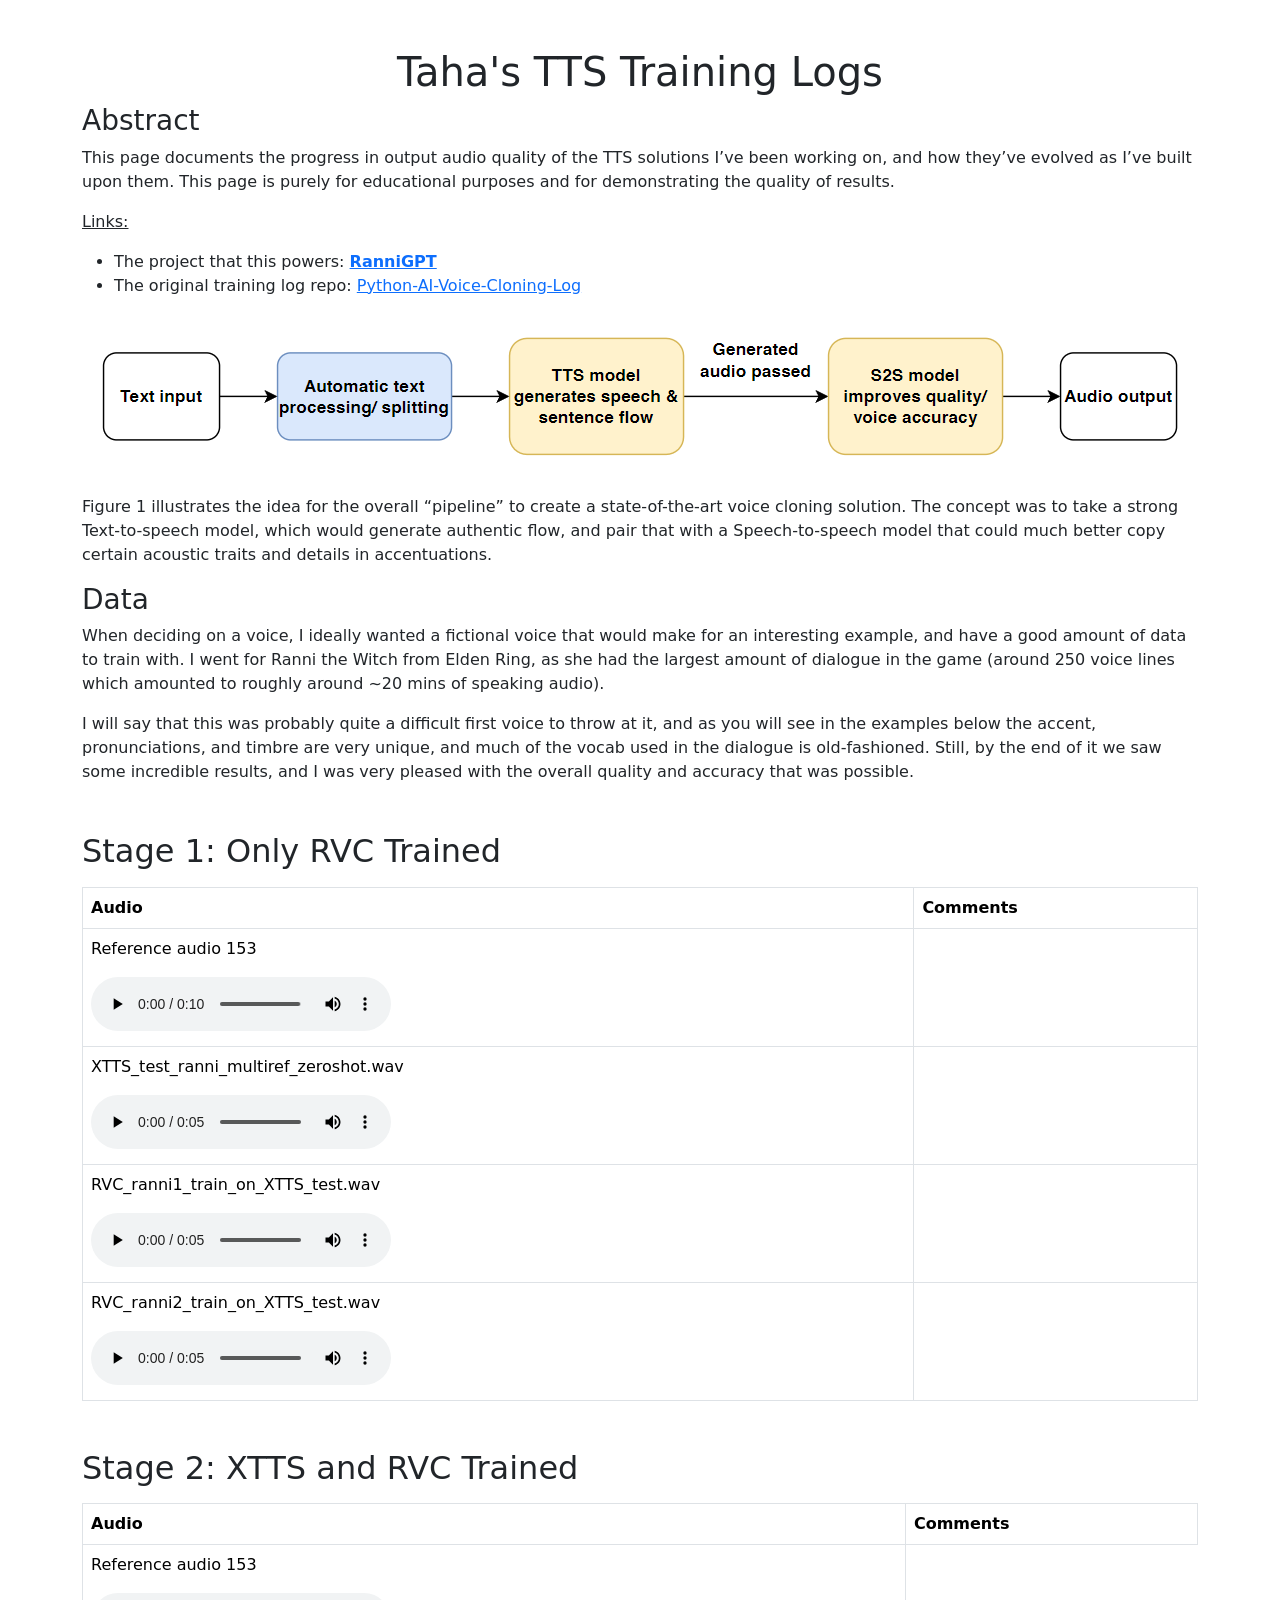
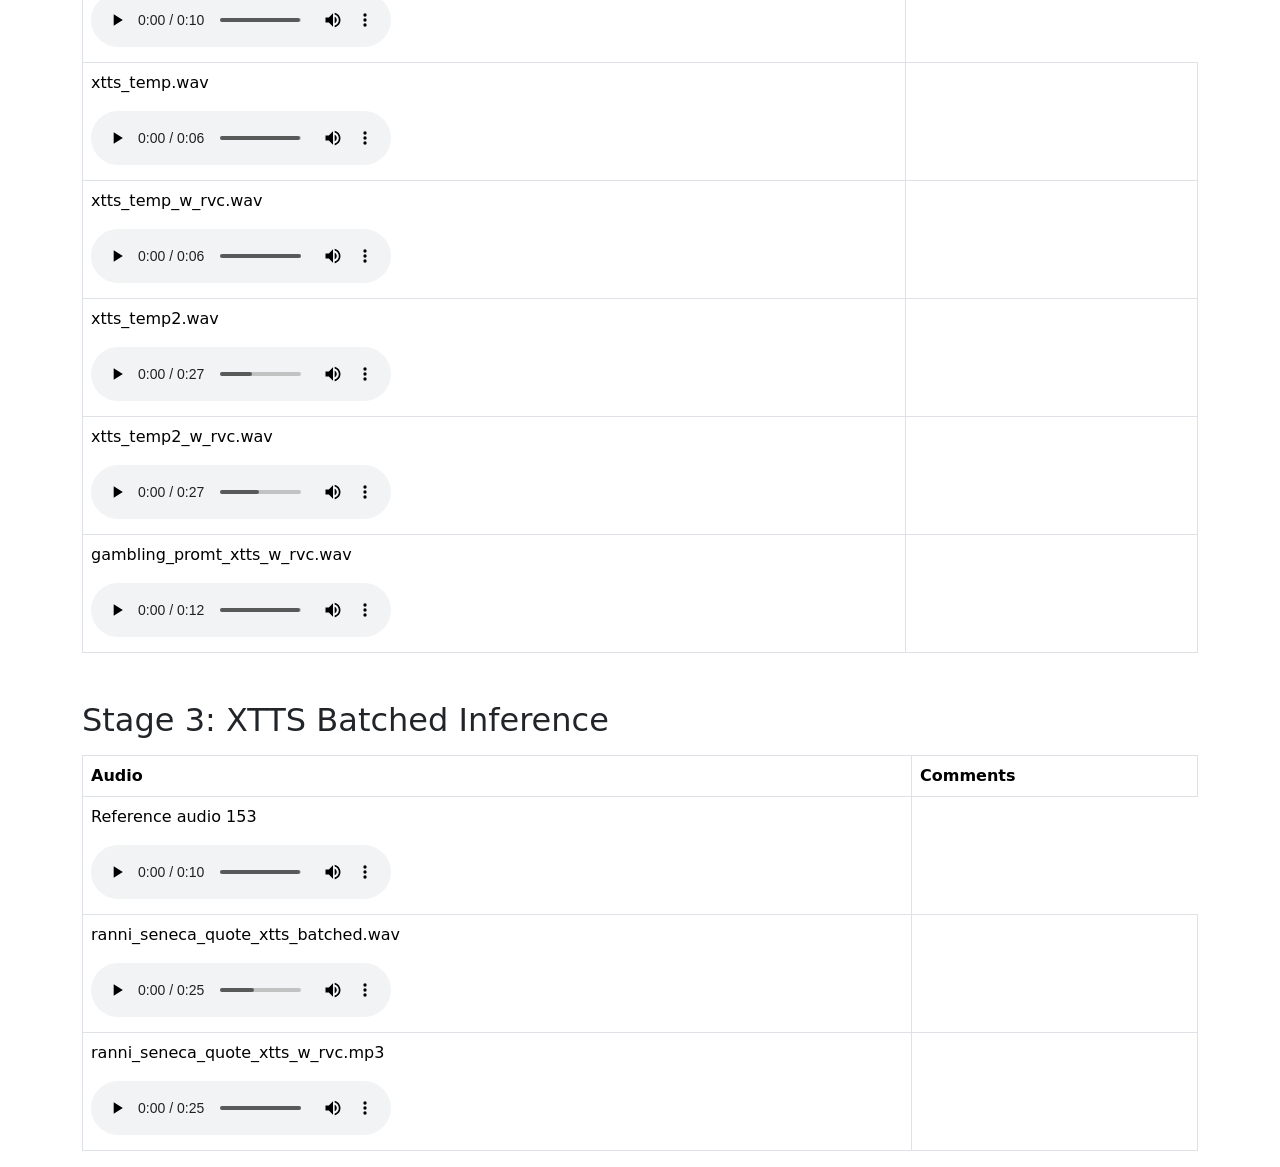
==== python-tts-logs/index.html @ 5c4bb262 "included gambling prompt audio in table" ====
<!DOCTYPE html>
<html lang = "en">

<head>
    <meta charset="UTF-8">
    <meta name="viewport" content="width=device-width, initial-scale=1.0">

    <title>TTS Training Logs</title>

    <link rel="stylesheet" href="css/bootstrap.min.css">
    <link rel="stylesheet" href="css/custom.css">

</head>


<body>
    <!-- Premade container from bootstrap for padding around edges -->
    <div class="container mt-5">

        <!-- Title Section -->
        <h1 class="text-center">Taha's TTS Training Logs</h1>
        <!-- Intro body -->
        <h3>Abstract</h3>
        <p>
            This page documents the progress in output audio quality of the TTS solutions I’ve been working on, 
            and how they’ve evolved as I’ve built upon them.
            This page is purely for educational purposes and for demonstrating the quality of results.
        </p>
        <p>
            <u>Links:</u>
            <ul>
                <li>The project that this powers: <b><a href="https://github.com/TahaDidIt/RanniGPT">RanniGPT</a></b></li>
                <li>The original training log repo: <a href="https://github.com/TahaDidIt/Python-AI-Voice-Cloning-Log">Python-AI-Voice-Cloning-Log</a></li>
            </ul>
        </p>
        <!-- Figure 1 -->
        <figure class="text-center">
            <img src="assets/RanniGPT_TTS_pipeline.png" alt="TTS pipeline flowchart" class="img-fluid">
        </figure>
        <p>
            Figure 1 illustrates the idea for the overall “pipeline” to create a state-of-the-art voice cloning solution.
            The concept was to take a strong Text-to-speech model, which would generate authentic flow, 
            and pair that with a Speech-to-speech model that could much better copy certain acoustic traits and details in accentuations.
        </p>
        <h3>Data</h3>
        <p>
            When deciding on a voice, I ideally wanted a fictional voice that would make for an interesting example, 
            and have a good amount of data to train with. I went for Ranni the Witch from Elden Ring, 
            as she had the largest amount of dialogue in the game (around 250 voice lines which amounted to roughly around ~20 mins of speaking audio).
        </p>
        <p>
            I will say that this was probably quite a difficult first voice to throw at it, and as you will see in the examples below the accent, pronunciations, and timbre are very unique, 
            and much of the vocab used in the dialogue is old-fashioned. Still, by the end of it we saw some incredible results, and I was very pleased with the overall quality and accuracy that was possible.
        </p>




        <!-- Section 1 -->
        <!-- the mt-5 class just adds some top spacing for a cleaner look-->
        <h2 class="mt-5">Stage 1: Only RVC Trained</h2>
        <p></p>

        <!-- Section 1 table -->
        <table class="table table-bordered">
            <thead class="thead-light">
                <tr>
                    <th>Audio</th>
                    <th>Comments</th>
                </tr>
            </thead>

            <tbody>
                <tr>
                    <td>
                        <p>Reference audio 153</p>
                        <audio controls>
                            <source src="audio/ref_audio_ranni_audio153.wav" type="audio/wav">
                            Your browser does not support the audio element.
                        </audio>
                    </td>
                    <td>

                    </td>
                </tr>

                <tr>
                    <td>
                        <p>XTTS_test_ranni_multiref_zeroshot.wav</p>
                        <audio controls>
                            <source src="audio/1-ranni_trained_RVC_with_bad_XTTS_output/XTTS_test_ranni_multiref_zeroshot.wav" type="audio/wav">
                            Your browser does not support the audio element.
                        </audio>
                    </td>
                    <td>

                    </td>
                </tr>

                <tr>
                    <td>
                        <p>RVC_ranni1_train_on_XTTS_test.wav</p>
                        <audio controls>
                            <source src="audio/1-ranni_trained_RVC_with_bad_XTTS_output/RVC_ranni1_train_on_XTTS_test.wav" type="audio/wav">
                            Your browser does not support the audio element.
                        </audio>
                    </td>
                    <td>

                    </td>
                </tr>

                <tr>
                    <td>
                        <p>RVC_ranni2_train_on_XTTS_test.wav</p>
                        <audio controls>
                            <source src="audio/1-ranni_trained_RVC_with_bad_XTTS_output/RVC_ranni2_train_on_XTTS_test.wav" type="audio/wav">
                            Your browser does not support the audio element.
                        </audio>
                    </td>
                    <td>

                    </td>
                </tr>
            </tbody>
        </table>

        <p></p>

        

        <!-- Section 2 -->
        <h2 class="mt-5">Stage 2: XTTS and RVC Trained</h2>
        <p></p>

        <!-- Section 2 table -->
        <table class="table table-bordered">
            <thead class="thead-light">
                <tr>
                    <th>Audio</th>
                    <th>Comments</th>
                </tr>
            </thead>

            <tbody>
                <tr>
                    <td>
                        <p>Reference audio 153</p>
                        <audio controls>
                            <source src="audio/ref_audio_ranni_audio153.wav" type="audio/wav">
                            Your browser does not support the audio element.
                        </audio>
                    </td>
                </tr>

                <tr>
                    <td>
                        <p>xtts_temp.wav</p>
                        <audio controls>
                            <source src="audio/2-first_attempt_ranni_trained_XTTS_w_RVC/xtts_temp.wav" type="audio/wav">
                            Your browser does not support the audio element.
                        </audio>
                    </td>
                    <td>

                    </td>
                </tr>

                <tr>
                    <td>
                        <p>xtts_temp_w_rvc.wav</p>
                        <audio controls>
                            <source src="audio/2-first_attempt_ranni_trained_XTTS_w_RVC/xtts_temp_w_rvc.wav" type="audio/wav">
                            Your browser does not support the audio element.
                        </audio>
                    </td>
                    <td>

                    </td>
                </tr>

                <tr>
                    <td>
                        <p>xtts_temp2.wav</p>
                        <audio controls>
                            <source src="audio/2-first_attempt_ranni_trained_XTTS_w_RVC/xtts_temp2.wav" type="audio/wav">
                            Your browser does not support the audio element.
                        </audio>
                    </td>
                    <td>

                    </td>
                </tr>

                <tr>
                    <td>
                        <p>xtts_temp2_w_rvc.wav</p>
                        <audio controls>
                            <source src="audio/2-first_attempt_ranni_trained_XTTS_w_RVC/xtts_temp2_w_rvc.wav" type="audio/wav">
                            Your browser does not support the audio element.
                        </audio>
                    </td>
                    <td>

                    </td>
                </tr>

                <tr>
                    <td>
                        <p>gambling_promt_xtts_w_rvc.wav</p>
                        <audio controls>
                            <source src="audio/2-first_attempt_ranni_trained_XTTS_w_RVC/gambling_promt_xtts_w_rvc.wav" type="audio/wav">
                            Your browser does not support the audio element.
                        </audio>
                    </td>
                    <td>

                    </td>
                </tr>
            </tbody>
        </table>

        <p></p>
        


        <!-- Section 3 -->
        <h2 class="mt-5">Stage 3: XTTS Batched Inference</h2>
        <p></p>

        <!-- Section 3 table -->
        <table class="table table-bordered">
            <thead class="thead-light">
                <tr>
                    <th>Audio</th>
                    <th>Comments</th>
                </tr>
            </thead>

            <tbody>
                <tr>
                    <td>
                        <p>Reference audio 153</p>
                        <audio controls>
                            <source src="audio/ref_audio_ranni_audio153.wav" type="audio/wav">
                            Your browser does not support the audio element.
                        </audio>
                    </td>
                </tr>

                <tr>
                    <td>
                        <p>ranni_seneca_quote_xtts_batched.wav</p>
                        <audio controls>
                            <source src="audio/3-batched_ranni_XTTS_w_RVC/ranni_seneca_quote_xtts_batched.wav" type="audio/wav">
                            Your browser does not support the audio element.
                        </audio>
                    </td>
                    <td>

                    </td>
                </tr>

                <tr>
                    <td>
                        <p>ranni_seneca_quote_xtts_w_rvc.mp3</p>
                        <audio controls>
                            <source src="audio/3-batched_ranni_XTTS_w_RVC/ranni_seneca_quote_xtts_w_rvc.mp3" type="audio/mpeg">
                            Your browser does not support the audio element.
                        </audio>
                    </td>
                    <td>

                    </td>
                </tr>
            </tbody>
        </table>

        <p></p>

    </div>
</body>


</html>
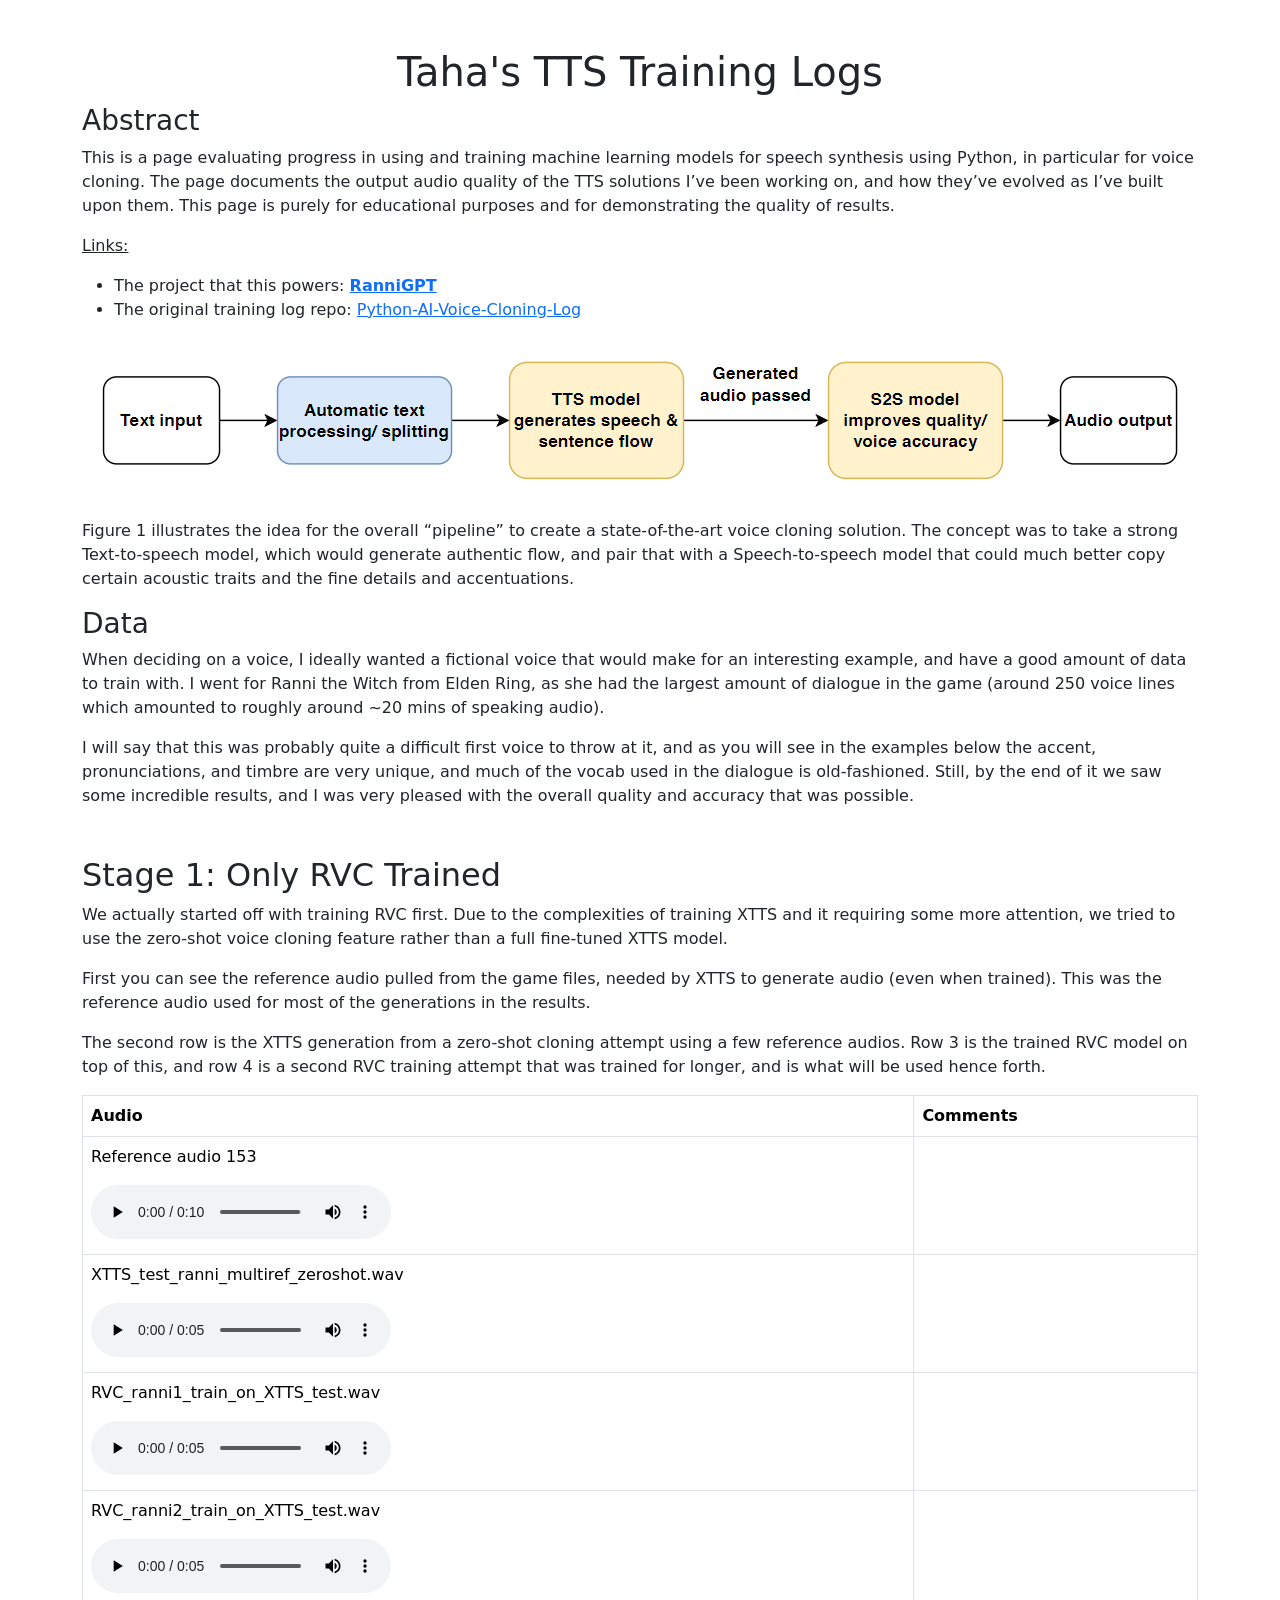
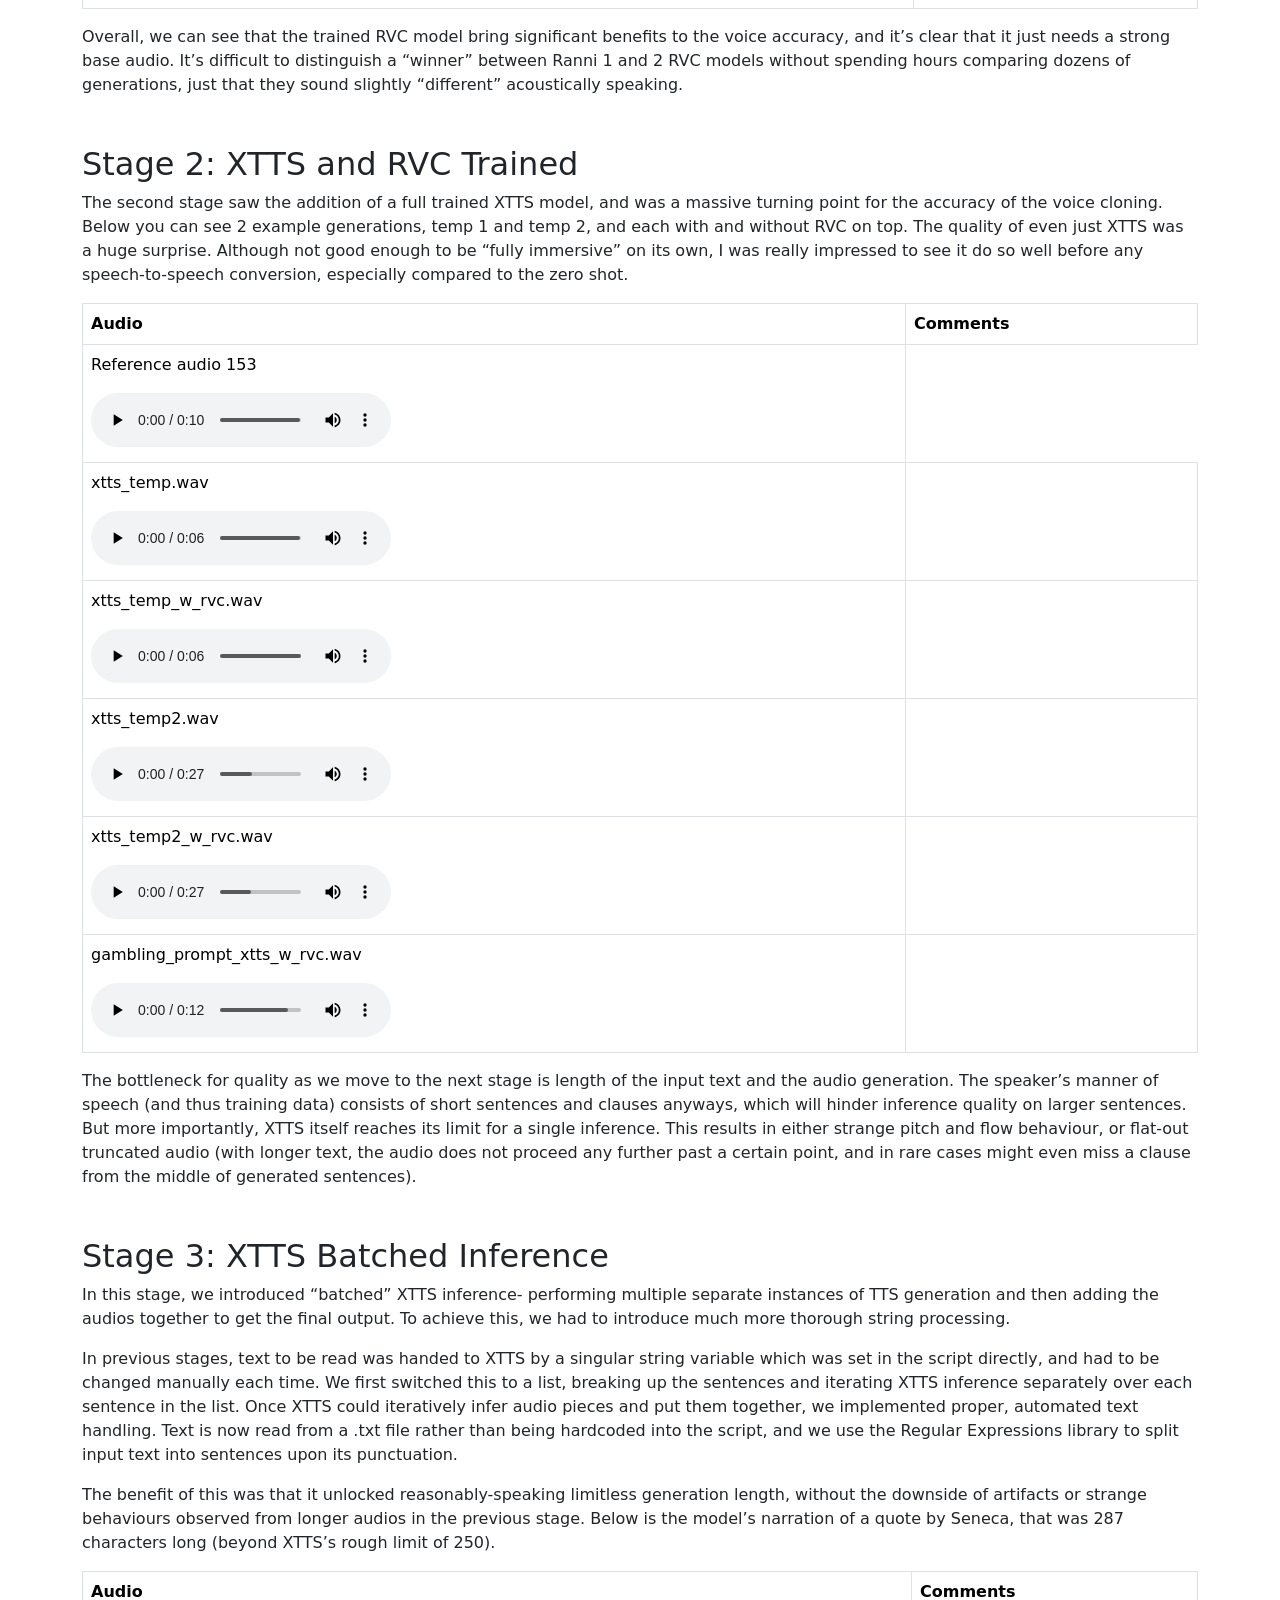
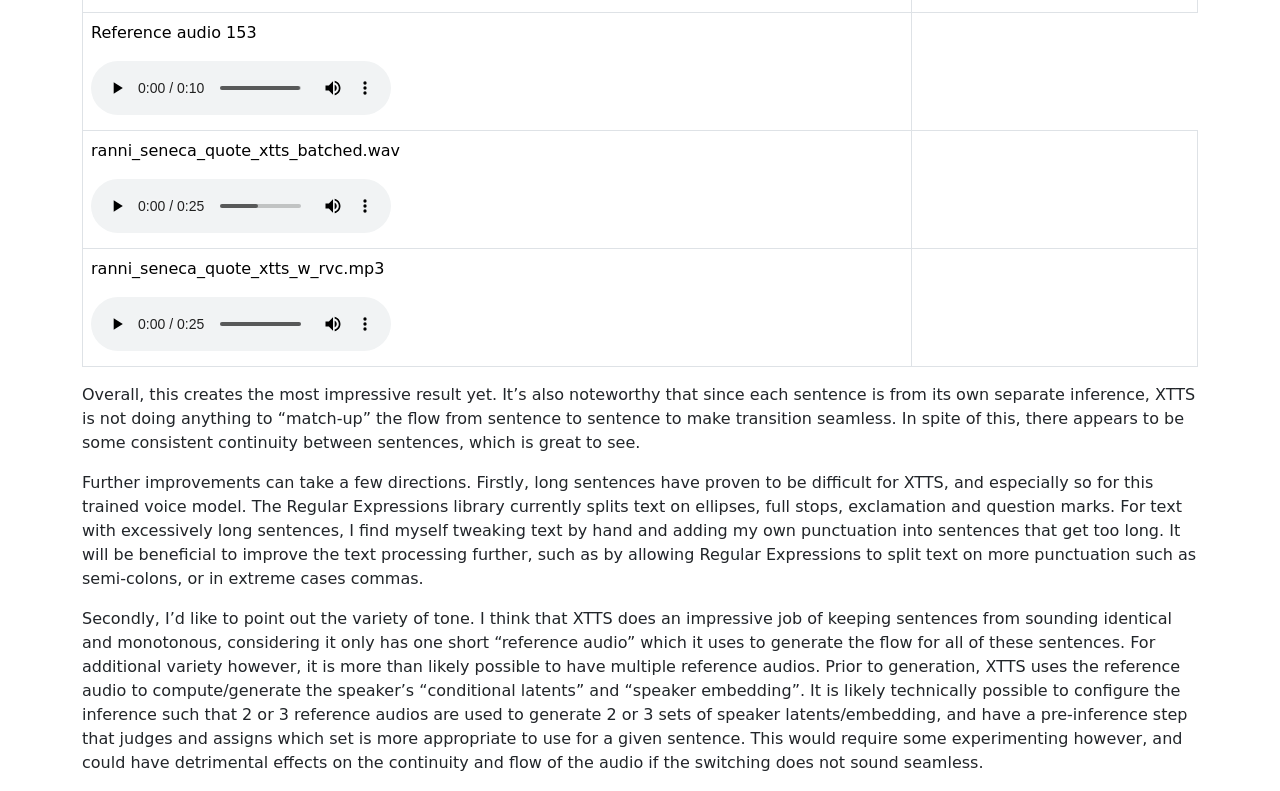
==== commit 9709da3f: "Stage 3 body text done" ====
--- a/python-tts-logs/index.html
+++ b/python-tts-logs/index.html
@@ -22,7 +22,8 @@
         <!-- Intro body -->
         <h3>Abstract</h3>
         <p>
-            This page documents the progress in output audio quality of the TTS solutions I’ve been working on, 
+            This is a page evaluating progress in using and training machine learning models for speech synthesis using Python, in particular for voice cloning.
+            The page documents the output audio quality of the TTS solutions I’ve been working on, 
             and how they’ve evolved as I’ve built upon them.
             This page is purely for educational purposes and for demonstrating the quality of results.
         </p>
@@ -40,7 +41,7 @@
         <p>
             Figure 1 illustrates the idea for the overall “pipeline” to create a state-of-the-art voice cloning solution.
             The concept was to take a strong Text-to-speech model, which would generate authentic flow, 
-            and pair that with a Speech-to-speech model that could much better copy certain acoustic traits and details in accentuations.
+            and pair that with a Speech-to-speech model that could much better copy certain acoustic traits and the fine details and accentuations.
         </p>
         <h3>Data</h3>
         <p>
@@ -59,7 +60,15 @@
         <!-- Section 1 -->
         <!-- the mt-5 class just adds some top spacing for a cleaner look-->
         <h2 class="mt-5">Stage 1: Only RVC Trained</h2>
-        <p></p>
+        <p>
+            We actually started off with training RVC first. Due to the complexities of training XTTS and it requiring some more attention, we tried to use the zero-shot voice cloning feature rather than a full fine-tuned XTTS model.
+        </p>
+        <p>
+            First you can see the reference audio pulled from the game files, needed by XTTS to generate audio (even when trained). This was the reference audio used for most of the generations in the results.
+        </p>
+        <p>
+            The second row is the XTTS generation from a zero-shot cloning attempt using a few reference audios. Row 3 is the trained RVC model on top of this, and row 4 is a second RVC training attempt that was trained for longer, and is what will be used hence forth.
+        </p>
 
         <!-- Section 1 table -->
         <table class="table table-bordered">
@@ -125,13 +134,17 @@
             </tbody>
         </table>
 
-        <p></p>
+        <p>
+            Overall, we can see that the trained RVC model bring significant benefits to the voice accuracy, and it’s clear that it just needs a strong base audio. It’s difficult to distinguish a “winner” between Ranni 1 and 2 RVC models without spending hours comparing dozens of generations, just that they sound slightly “different” acoustically speaking.
+        </p>
 
         
 
         <!-- Section 2 -->
         <h2 class="mt-5">Stage 2: XTTS and RVC Trained</h2>
-        <p></p>
+        <p>
+            The second stage saw the addition of a full trained XTTS model, and was a massive turning point for the accuracy of the voice cloning. Below you can see 2 example generations, temp 1 and temp 2, and each with and without RVC on top. The quality of even just XTTS was a huge surprise. Although not good enough to be “fully immersive” on its own, I was really impressed to see it do so well before any speech-to-speech conversion, especially compared to the zero shot. 
+        </p>
 
         <!-- Section 2 table -->
         <table class="table table-bordered">
@@ -207,7 +220,7 @@
 
                 <tr>
                     <td>
-                        <p>gambling_promt_xtts_w_rvc.wav</p>
+                        <p>gambling_prompt_xtts_w_rvc.wav</p>
                         <audio controls>
                             <source src="audio/2-first_attempt_ranni_trained_XTTS_w_RVC/gambling_promt_xtts_w_rvc.wav" type="audio/wav">
                             Your browser does not support the audio element.
@@ -220,13 +233,23 @@
             </tbody>
         </table>
 
-        <p></p>
+        <p>
+            The bottleneck for quality as we move to the next stage is length of the input text and the audio generation. The speaker’s manner of speech (and thus training data) consists of short sentences and clauses anyways, which will hinder inference quality on larger sentences. But more importantly, XTTS itself reaches its limit for a single inference. This results in either strange pitch and flow behaviour, or flat-out truncated audio (with longer text, the audio does not proceed any further past a certain point, and in rare cases might even miss a clause from the middle of generated sentences).
+        </p>
         
 
 
         <!-- Section 3 -->
         <h2 class="mt-5">Stage 3: XTTS Batched Inference</h2>
-        <p></p>
+        <p>
+            In this stage, we introduced “batched” XTTS inference- performing multiple separate instances of TTS generation and then adding the audios together to get the final output. To achieve this, we had to introduce much more thorough string processing.
+        </p>
+        <p>
+            In previous stages, text to be read was handed to XTTS by a singular string variable which was set in the script directly, and had to be changed manually each time. We first switched this to a list, breaking up the sentences and iterating XTTS inference separately over each sentence in the list. Once XTTS could iteratively infer audio pieces and put them together, we implemented proper, automated text handling. Text is now read from a .txt file rather than being hardcoded into the script, and we use the Regular Expressions library to split input text into sentences upon its punctuation.
+        </p>
+        <p>
+            The benefit of this was that it unlocked reasonably-speaking limitless generation length, without the downside of artifacts or strange behaviours observed from longer audios in the previous stage. Below is the model’s narration of a quote by Seneca, that was 287 characters long (beyond XTTS’s rough limit of 250).
+        </p>
 
         <!-- Section 3 table -->
         <table class="table table-bordered">
@@ -276,7 +299,15 @@
             </tbody>
         </table>
 
-        <p></p>
+        <p>
+            Overall, this creates the most impressive result yet. It’s also noteworthy that since each sentence is from its own separate inference, XTTS is not doing anything to “match-up” the flow from sentence to sentence to make transition seamless. In spite of this, there appears to be some consistent continuity between sentences, which is great to see.
+        </p>
+        <p>
+            Further improvements can take a few directions. Firstly, long sentences have proven to be difficult for XTTS, and especially so for this trained voice model. The Regular Expressions library currently splits text on ellipses, full stops, exclamation and question marks. For text with excessively long sentences, I find myself tweaking text by hand and adding my own punctuation into sentences that get too long. It will be beneficial to improve the text processing further, such as by allowing Regular Expressions to split text on more punctuation such as semi-colons, or in extreme cases commas.
+        </p>
+        <p>
+            Secondly, I’d like to point out the variety of tone. I think that XTTS does an impressive job of keeping sentences from sounding identical and monotonous, considering it only has one short “reference audio” which it uses to generate the flow for all of these sentences. For additional variety however, it is more than likely possible to have multiple reference audios. Prior to generation, XTTS uses the reference audio to compute/generate the speaker’s “conditional latents” and “speaker embedding”. It is likely technically possible to configure the inference such that 2 or 3 reference audios are used to generate 2 or 3 sets of speaker latents/embedding, and have a pre-inference step that judges and assigns which set is more appropriate to use for a given sentence. This would require some experimenting however, and could have detrimental effects on the continuity and flow of the audio if the switching does not sound seamless.
+        </p>
 
     </div>
 </body>
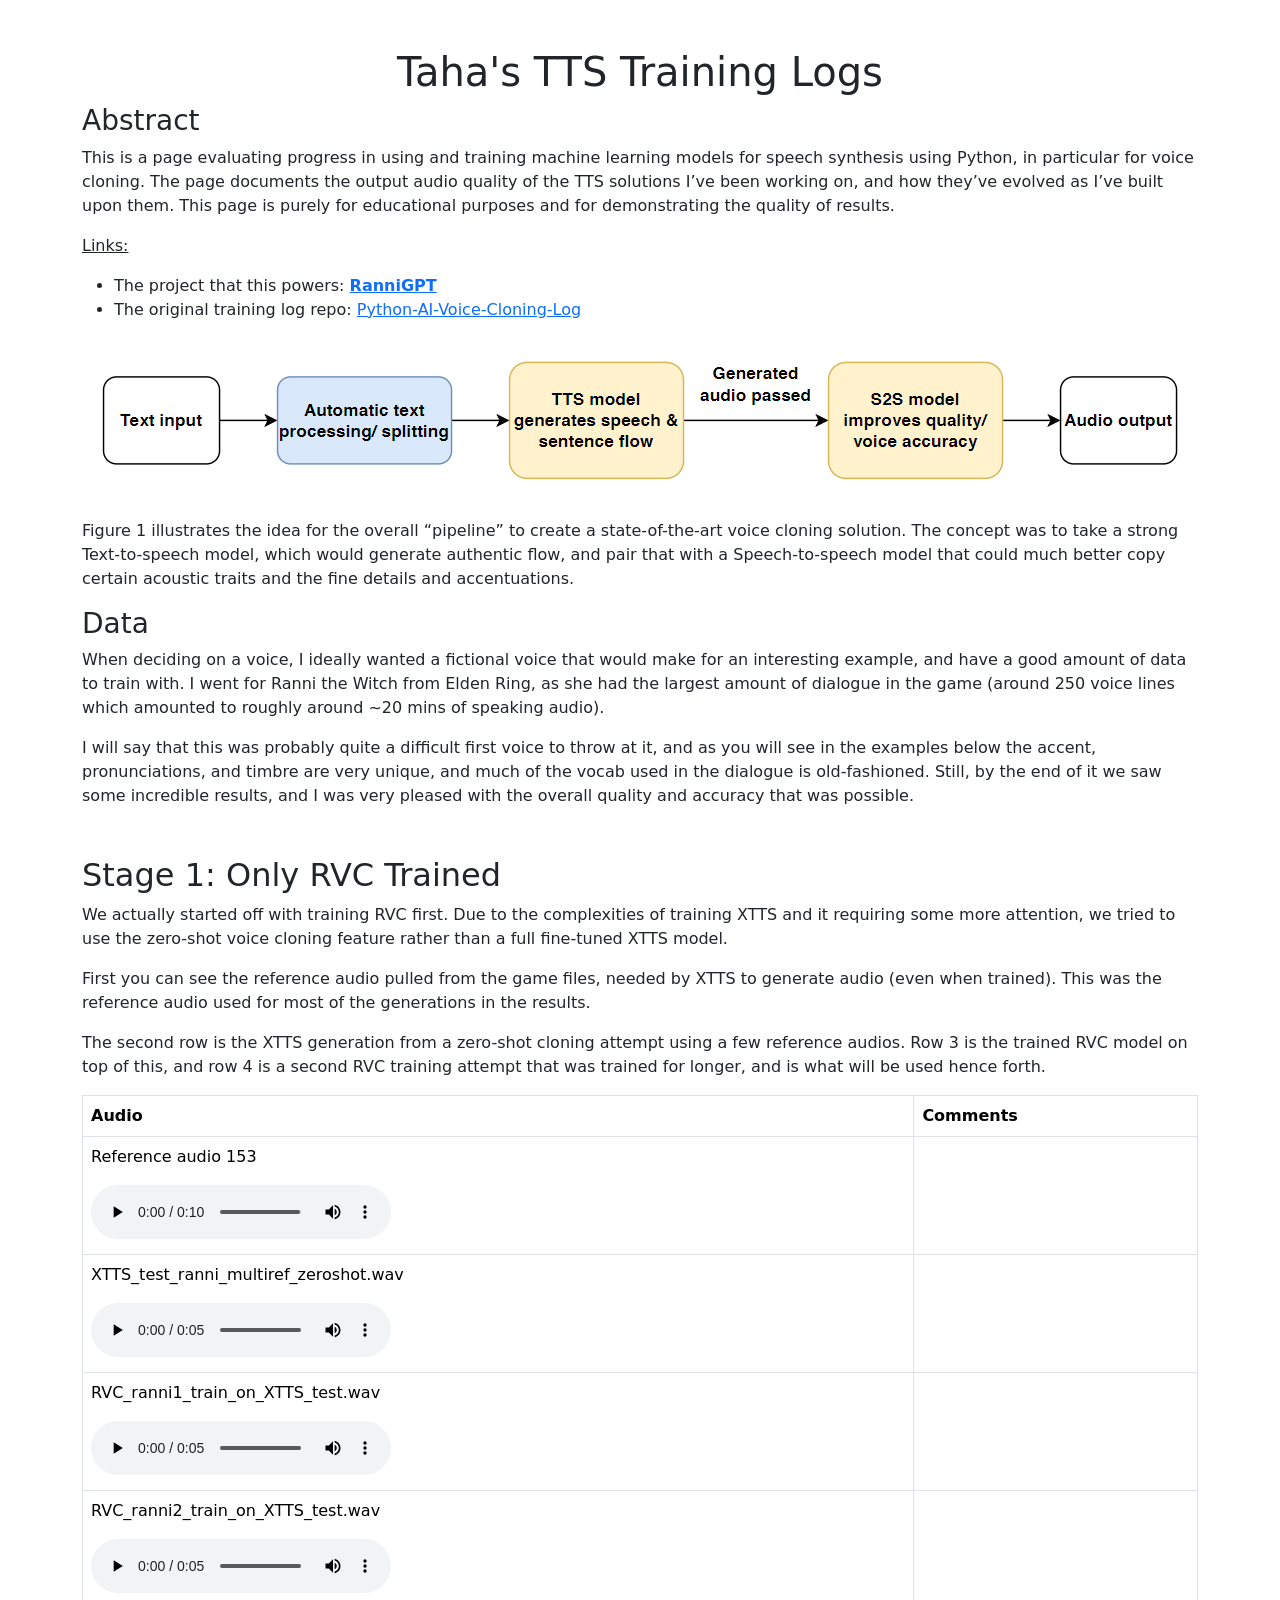
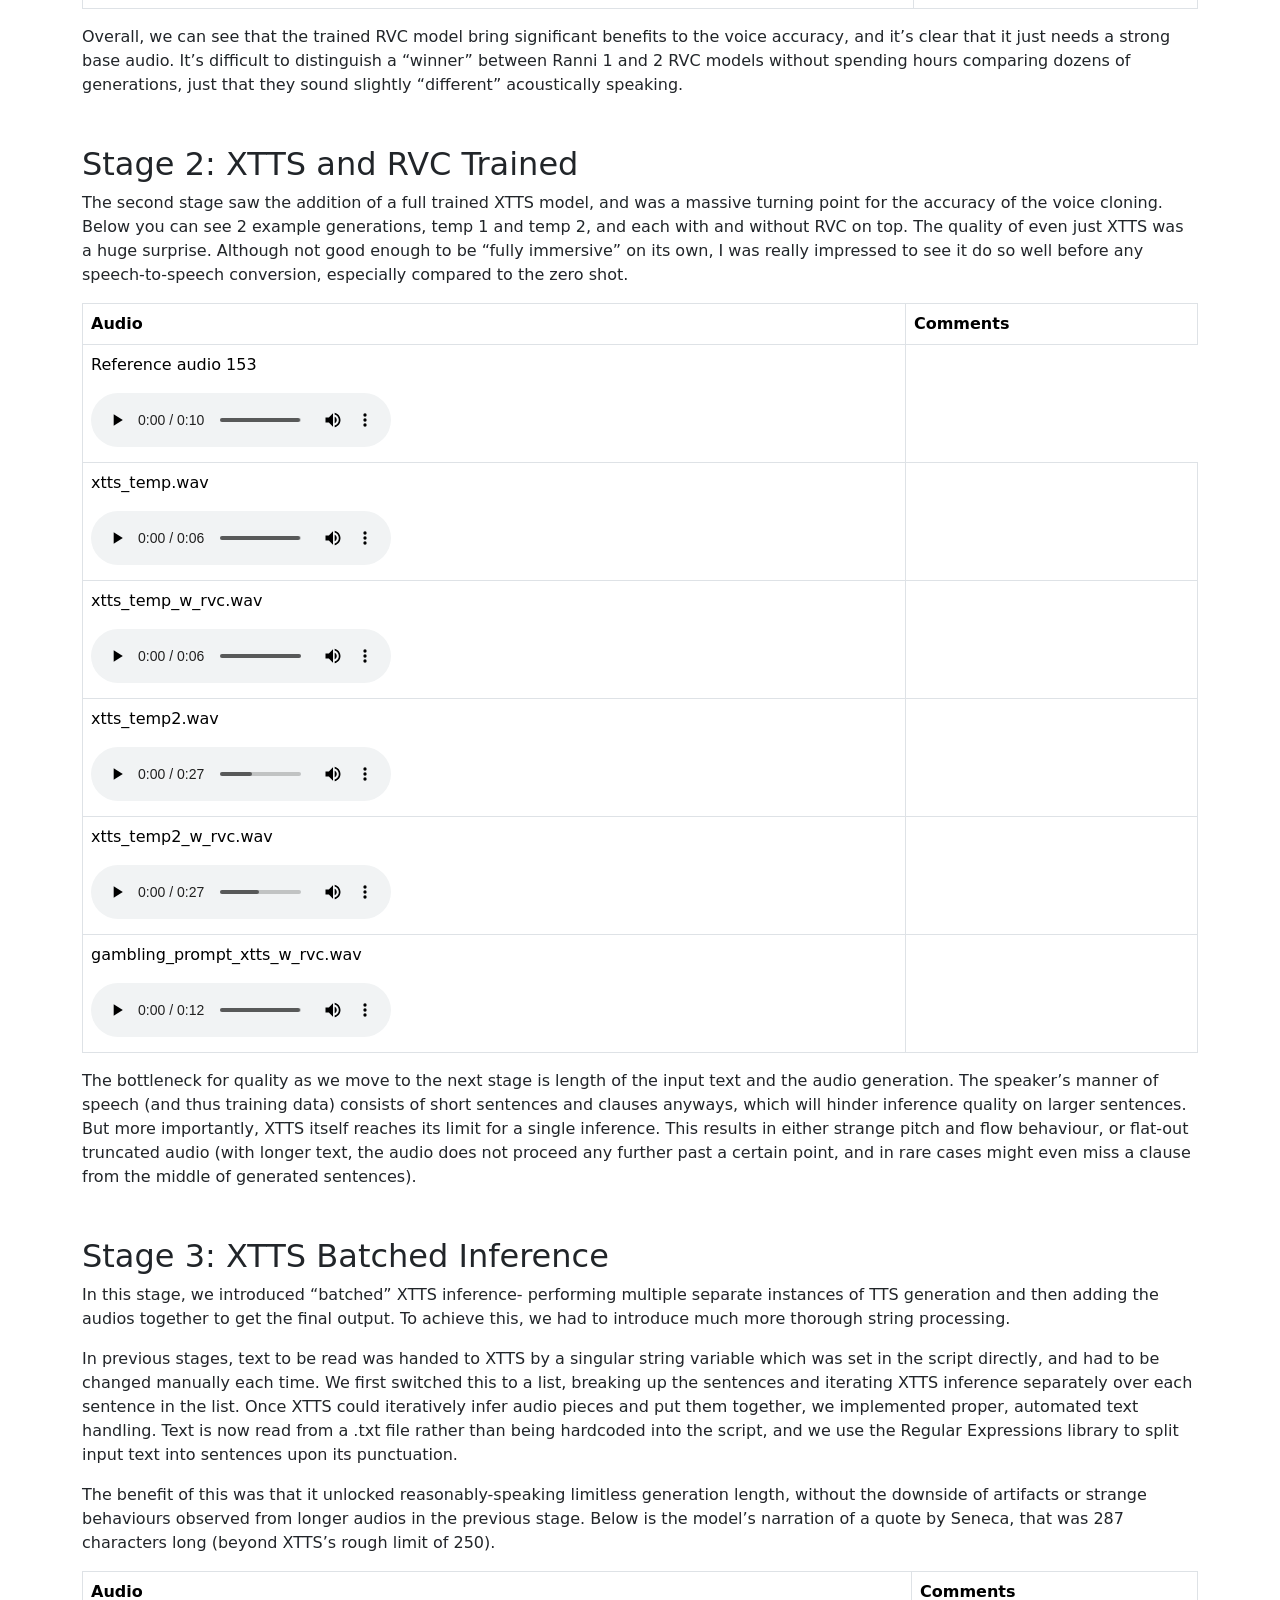
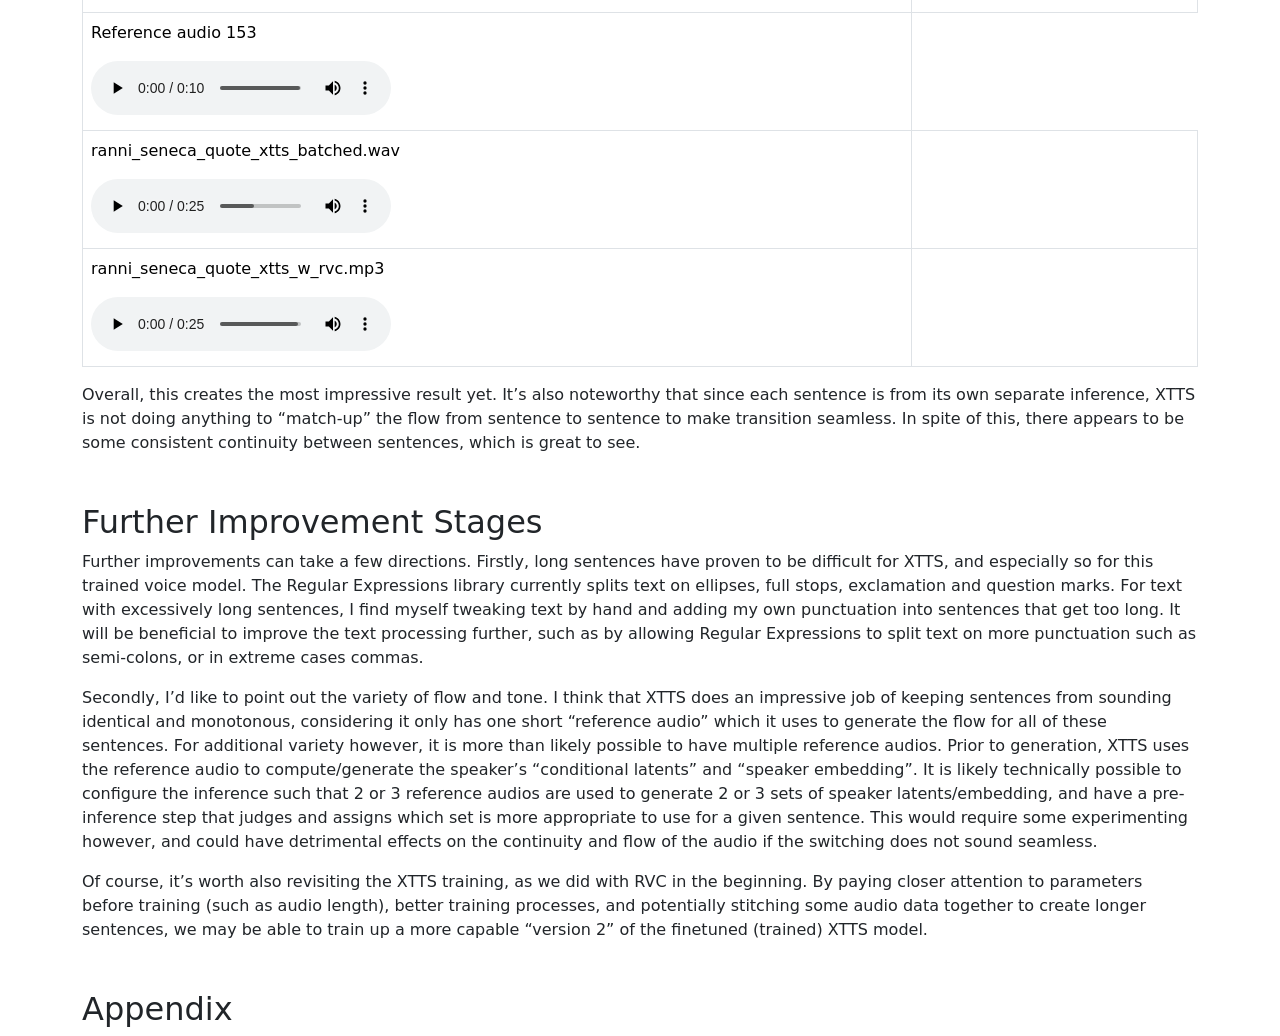
==== commit cd733ec0: "Further future improvements section" ====
--- a/python-tts-logs/index.html
+++ b/python-tts-logs/index.html
@@ -302,12 +302,24 @@
         <p>
             Overall, this creates the most impressive result yet. It’s also noteworthy that since each sentence is from its own separate inference, XTTS is not doing anything to “match-up” the flow from sentence to sentence to make transition seamless. In spite of this, there appears to be some consistent continuity between sentences, which is great to see.
         </p>
+
+        <!--Further improvements section-->
+        <h2 class="mt-5">Further Improvement Stages</h2>
         <p>
             Further improvements can take a few directions. Firstly, long sentences have proven to be difficult for XTTS, and especially so for this trained voice model. The Regular Expressions library currently splits text on ellipses, full stops, exclamation and question marks. For text with excessively long sentences, I find myself tweaking text by hand and adding my own punctuation into sentences that get too long. It will be beneficial to improve the text processing further, such as by allowing Regular Expressions to split text on more punctuation such as semi-colons, or in extreme cases commas.
         </p>
         <p>
-            Secondly, I’d like to point out the variety of tone. I think that XTTS does an impressive job of keeping sentences from sounding identical and monotonous, considering it only has one short “reference audio” which it uses to generate the flow for all of these sentences. For additional variety however, it is more than likely possible to have multiple reference audios. Prior to generation, XTTS uses the reference audio to compute/generate the speaker’s “conditional latents” and “speaker embedding”. It is likely technically possible to configure the inference such that 2 or 3 reference audios are used to generate 2 or 3 sets of speaker latents/embedding, and have a pre-inference step that judges and assigns which set is more appropriate to use for a given sentence. This would require some experimenting however, and could have detrimental effects on the continuity and flow of the audio if the switching does not sound seamless.
-        </p>
+            Secondly, I’d like to point out the variety of flow and tone. I think that XTTS does an impressive job of keeping sentences from sounding identical and monotonous, considering it only has one short “reference audio” which it uses to generate the flow for all of these sentences. For additional variety however, it is more than likely possible to have multiple reference audios. Prior to generation, XTTS uses the reference audio to compute/generate the speaker’s “conditional latents” and “speaker embedding”. It is likely technically possible to configure the inference such that 2 or 3 reference audios are used to generate 2 or 3 sets of speaker latents/embedding, and have a pre-inference step that judges and assigns which set is more appropriate to use for a given sentence. This would require some experimenting however, and could have detrimental effects on the continuity and flow of the audio if the switching does not sound seamless.
+        </p>
+        <p>
+            Of course, it’s worth also revisiting the XTTS training, as we did with RVC in the beginning. By paying closer attention to parameters before training (such as audio length), better training processes, and potentially stitching some audio data together to create longer sentences, we may be able to train up a more capable “version 2” of the finetuned (trained) XTTS model.
+        </p>
+
+
+
+        <!-- Appendix -->
+        <h2 class="mt-5">Appendix</h2>
+        
 
     </div>
 </body>
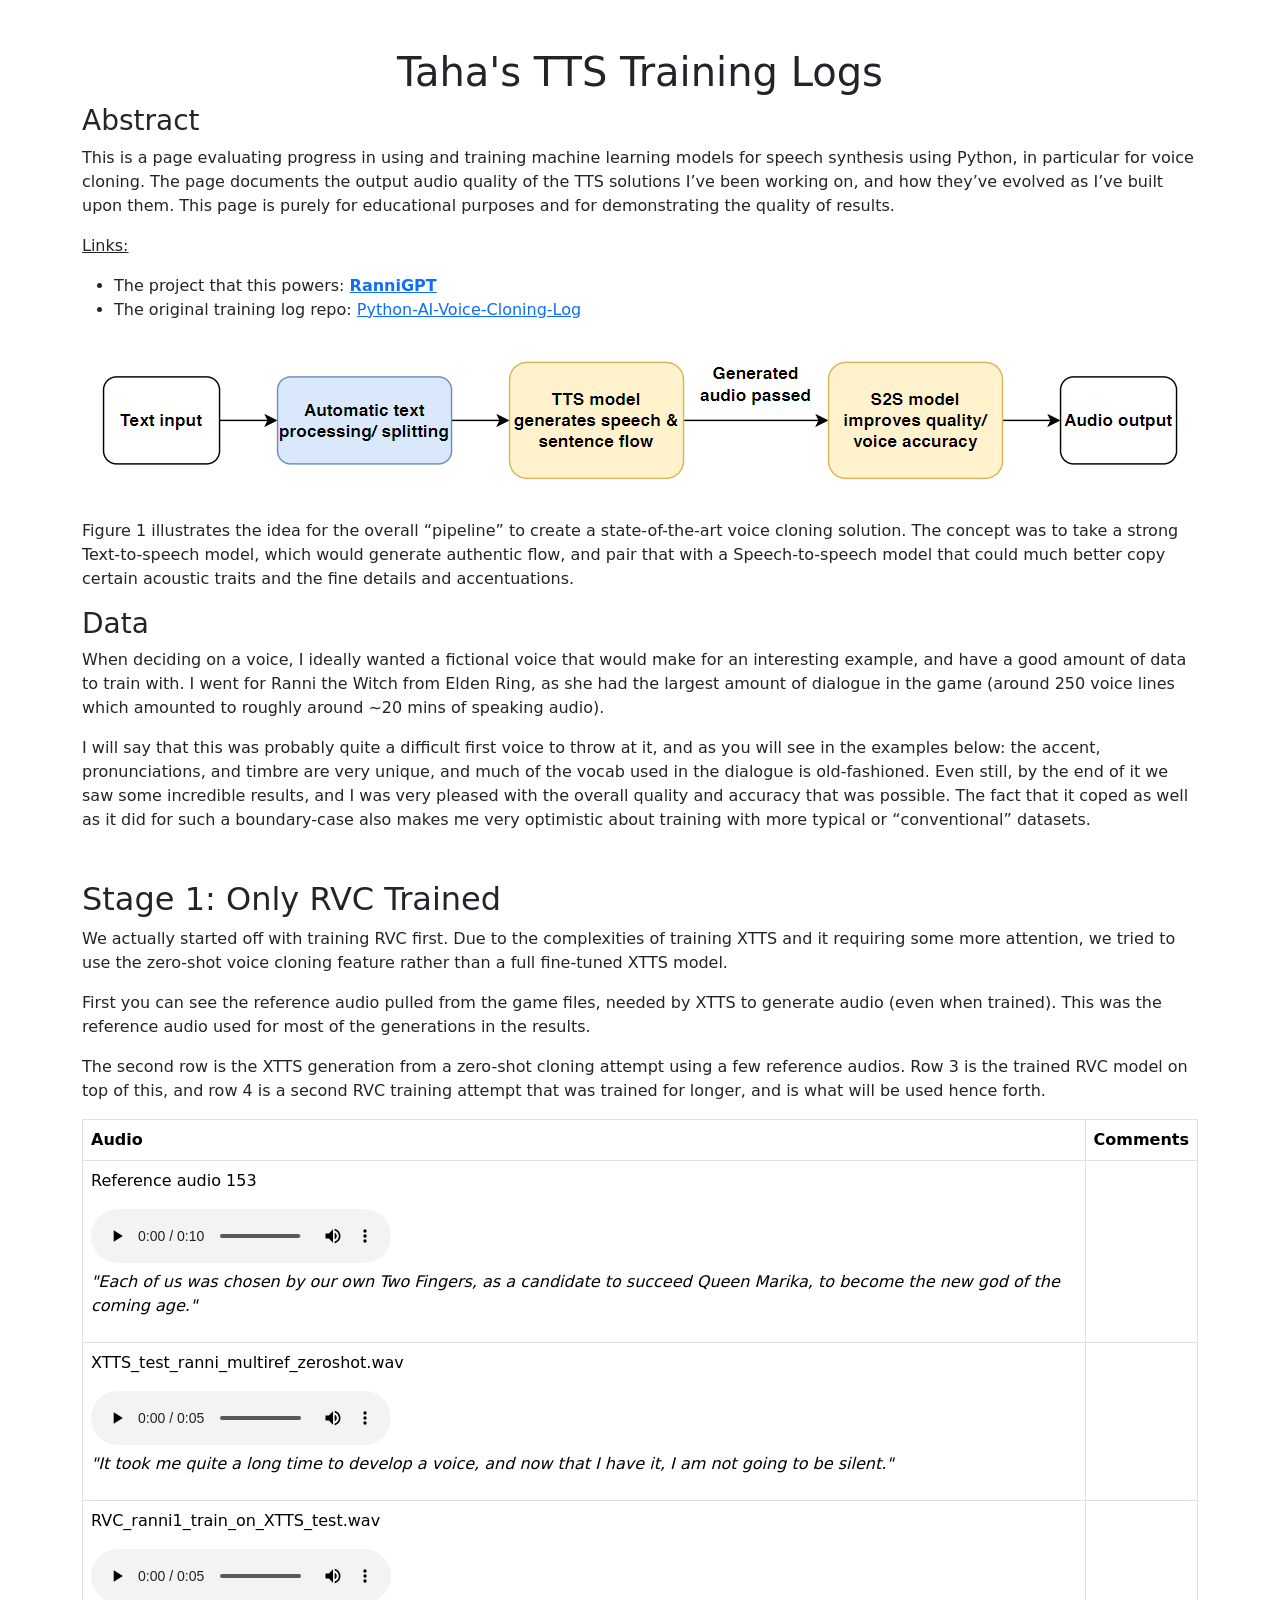
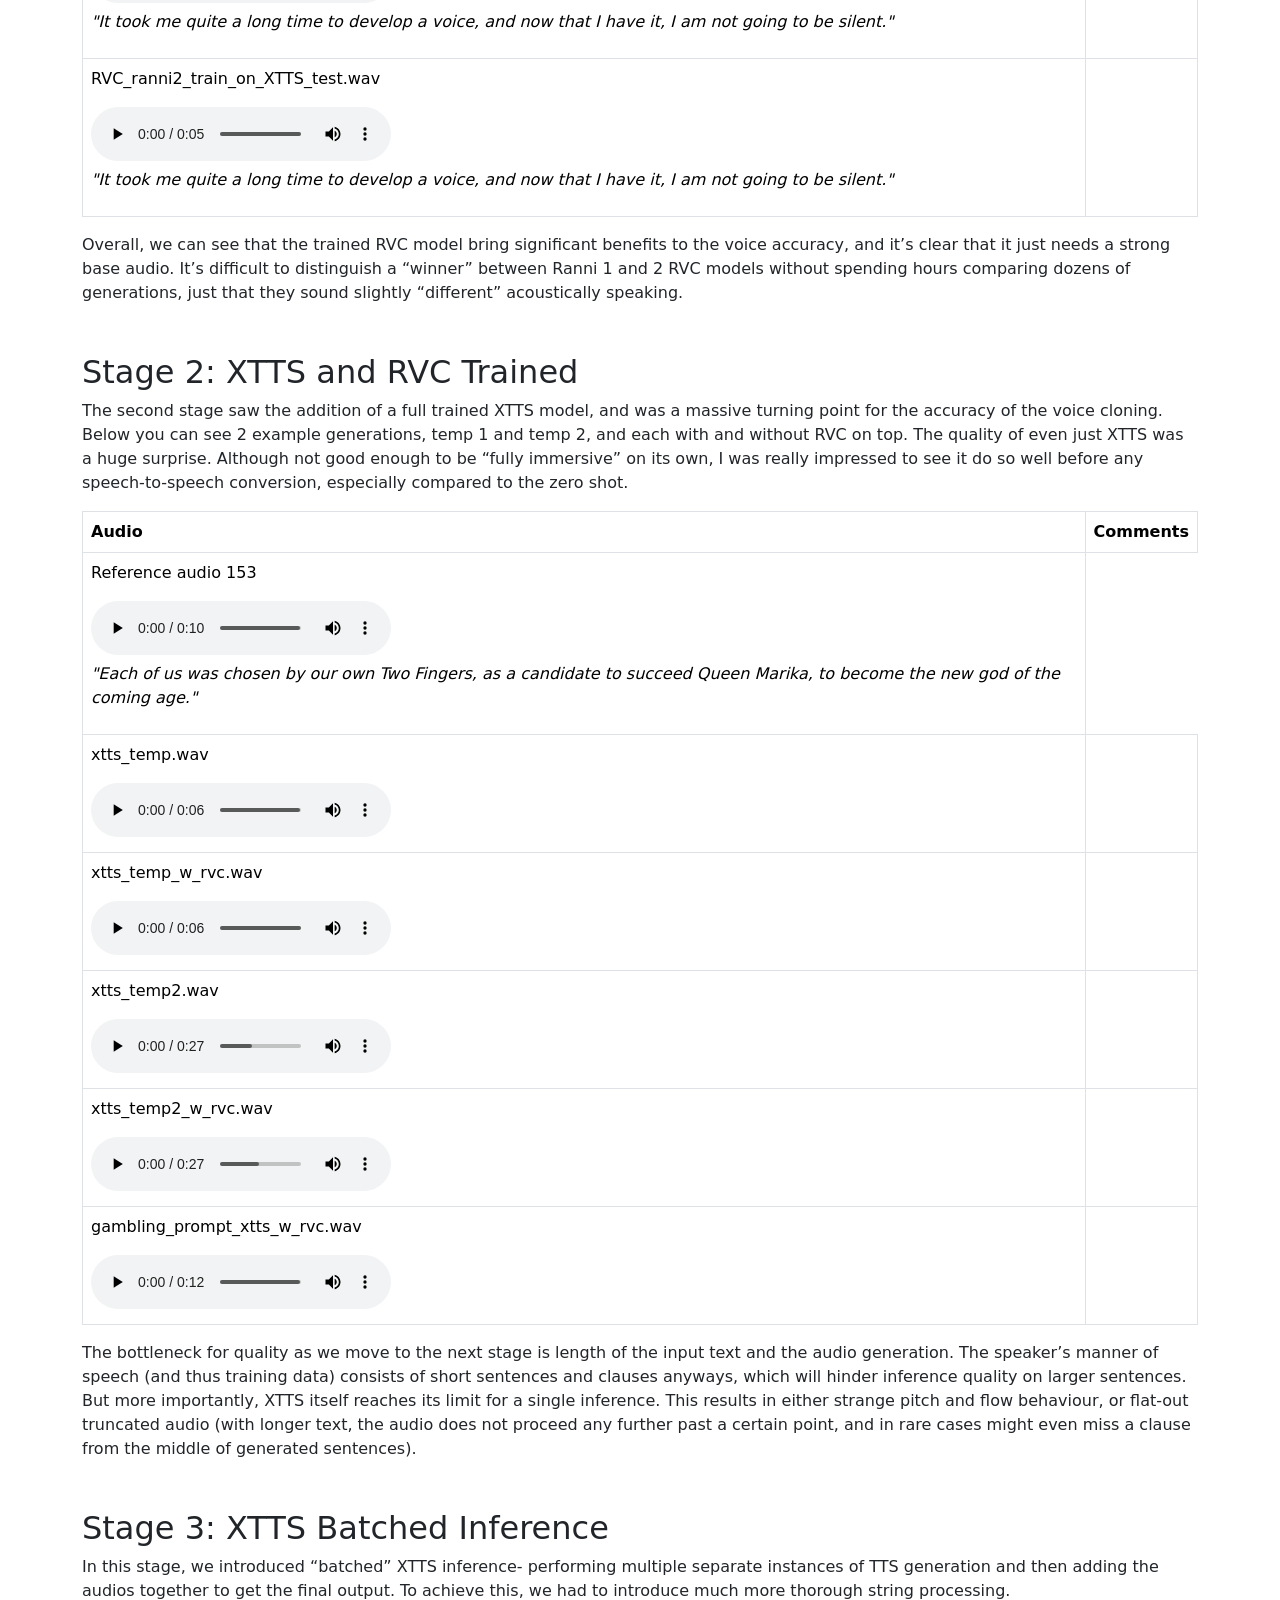
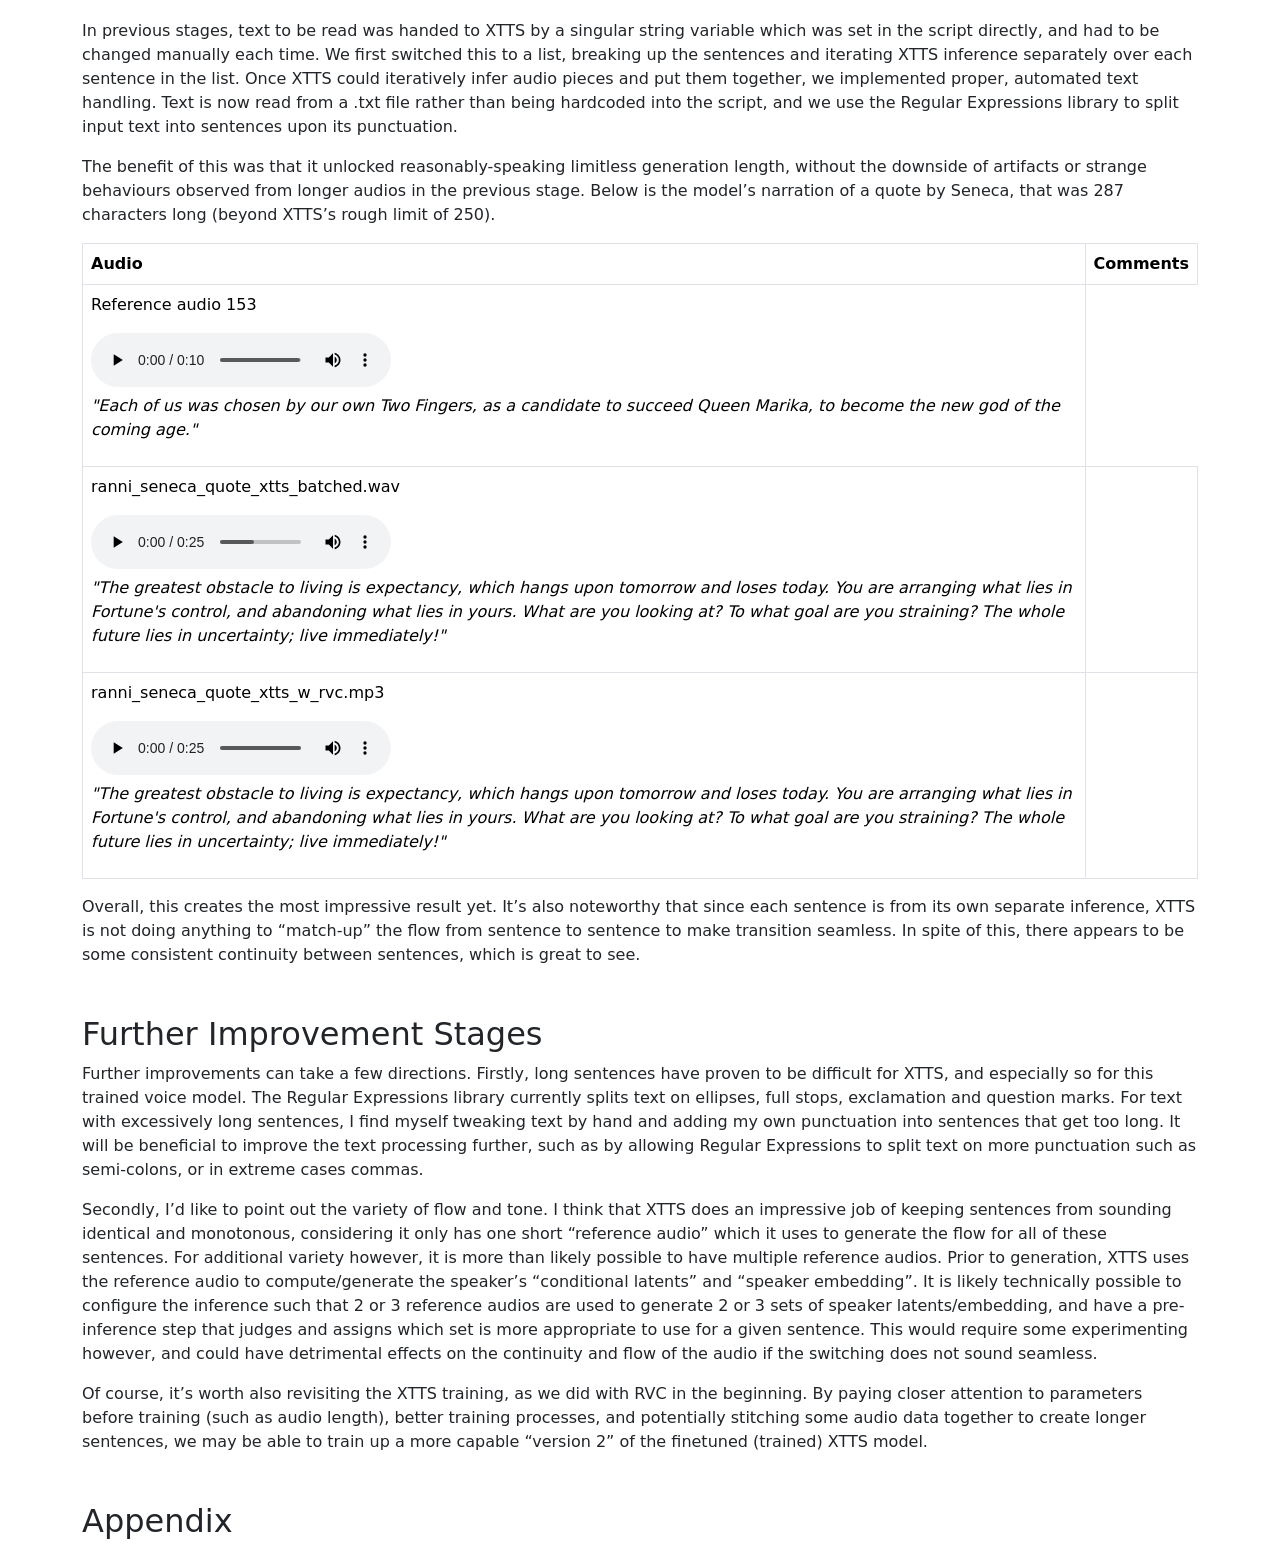
==== commit 7274fead: "Mainly: Some transcriptions and notes added" ====
--- a/python-tts-logs/index.html
+++ b/python-tts-logs/index.html
@@ -1,5 +1,16 @@
 <!DOCTYPE html>
 <html lang = "en">
+
+<!--Notes
+
+For future improvements:
+- Add long newsletter audio, but link to the appendix as the transcript is too long.
+- Finish transcriptions
+- Add comments
+- Abstract section at bottom of beginning that outlines what reader should expect from results (quality: ref > with rvc > just xtts)
+
+
+-->
 
 <head>
     <meta charset="UTF-8">
@@ -50,8 +61,9 @@
             as she had the largest amount of dialogue in the game (around 250 voice lines which amounted to roughly around ~20 mins of speaking audio).
         </p>
         <p>
-            I will say that this was probably quite a difficult first voice to throw at it, and as you will see in the examples below the accent, pronunciations, and timbre are very unique, 
-            and much of the vocab used in the dialogue is old-fashioned. Still, by the end of it we saw some incredible results, and I was very pleased with the overall quality and accuracy that was possible.
+            I will say that this was probably quite a difficult first voice to throw at it, and as you will see in the examples below: the accent, pronunciations, and timbre are very unique, 
+            and much of the vocab used in the dialogue is old-fashioned. Even still, by the end of it we saw some incredible results, and I was very pleased with the overall quality and accuracy that was possible. 
+            The fact that it coped as well as it did for such a boundary-case also makes me very optimistic about training with more typical or “conventional” datasets.
         </p>
 
 
@@ -87,6 +99,9 @@
                             <source src="audio/ref_audio_ranni_audio153.wav" type="audio/wav">
                             Your browser does not support the audio element.
                         </audio>
+                        <p><i>
+                            "Each of us was chosen by our own Two Fingers, as a candidate to succeed Queen Marika, to become the new god of the coming age."
+                        </i></p>
                     </td>
                     <td>
 
@@ -100,6 +115,9 @@
                             <source src="audio/1-ranni_trained_RVC_with_bad_XTTS_output/XTTS_test_ranni_multiref_zeroshot.wav" type="audio/wav">
                             Your browser does not support the audio element.
                         </audio>
+                        <p><i>
+                            "It took me quite a long time to develop a voice, and now that I have it, I am not going to be silent."
+                        </i></p>
                     </td>
                     <td>
 
@@ -113,6 +131,9 @@
                             <source src="audio/1-ranni_trained_RVC_with_bad_XTTS_output/RVC_ranni1_train_on_XTTS_test.wav" type="audio/wav">
                             Your browser does not support the audio element.
                         </audio>
+                        <p><i>
+                            "It took me quite a long time to develop a voice, and now that I have it, I am not going to be silent."
+                        </i></p>
                     </td>
                     <td>
 
@@ -126,6 +147,9 @@
                             <source src="audio/1-ranni_trained_RVC_with_bad_XTTS_output/RVC_ranni2_train_on_XTTS_test.wav" type="audio/wav">
                             Your browser does not support the audio element.
                         </audio>
+                        <p><i>
+                            "It took me quite a long time to develop a voice, and now that I have it, I am not going to be silent."
+                        </i></p>
                     </td>
                     <td>
 
@@ -163,6 +187,9 @@
                             <source src="audio/ref_audio_ranni_audio153.wav" type="audio/wav">
                             Your browser does not support the audio element.
                         </audio>
+                        <p><i>
+                            "Each of us was chosen by our own Two Fingers, as a candidate to succeed Queen Marika, to become the new god of the coming age."
+                        </i></p>
                     </td>
                 </tr>
 
@@ -268,6 +295,9 @@
                             <source src="audio/ref_audio_ranni_audio153.wav" type="audio/wav">
                             Your browser does not support the audio element.
                         </audio>
+                        <p><i>
+                            "Each of us was chosen by our own Two Fingers, as a candidate to succeed Queen Marika, to become the new god of the coming age."
+                        </i></p>
                     </td>
                 </tr>
 
@@ -278,6 +308,9 @@
                             <source src="audio/3-batched_ranni_XTTS_w_RVC/ranni_seneca_quote_xtts_batched.wav" type="audio/wav">
                             Your browser does not support the audio element.
                         </audio>
+                        <p><i>
+                            "The greatest obstacle to living is expectancy, which hangs upon tomorrow and loses today. You are arranging what lies in Fortune's control, and abandoning what lies in yours. What are you looking at? To what goal are you straining? The whole future lies in uncertainty; live immediately!"
+                        </i></p>
                     </td>
                     <td>
 
@@ -291,6 +324,9 @@
                             <source src="audio/3-batched_ranni_XTTS_w_RVC/ranni_seneca_quote_xtts_w_rvc.mp3" type="audio/mpeg">
                             Your browser does not support the audio element.
                         </audio>
+                        <p><i>
+                            "The greatest obstacle to living is expectancy, which hangs upon tomorrow and loses today. You are arranging what lies in Fortune's control, and abandoning what lies in yours. What are you looking at? To what goal are you straining? The whole future lies in uncertainty; live immediately!"
+                        </i></p>
                     </td>
                     <td>
 
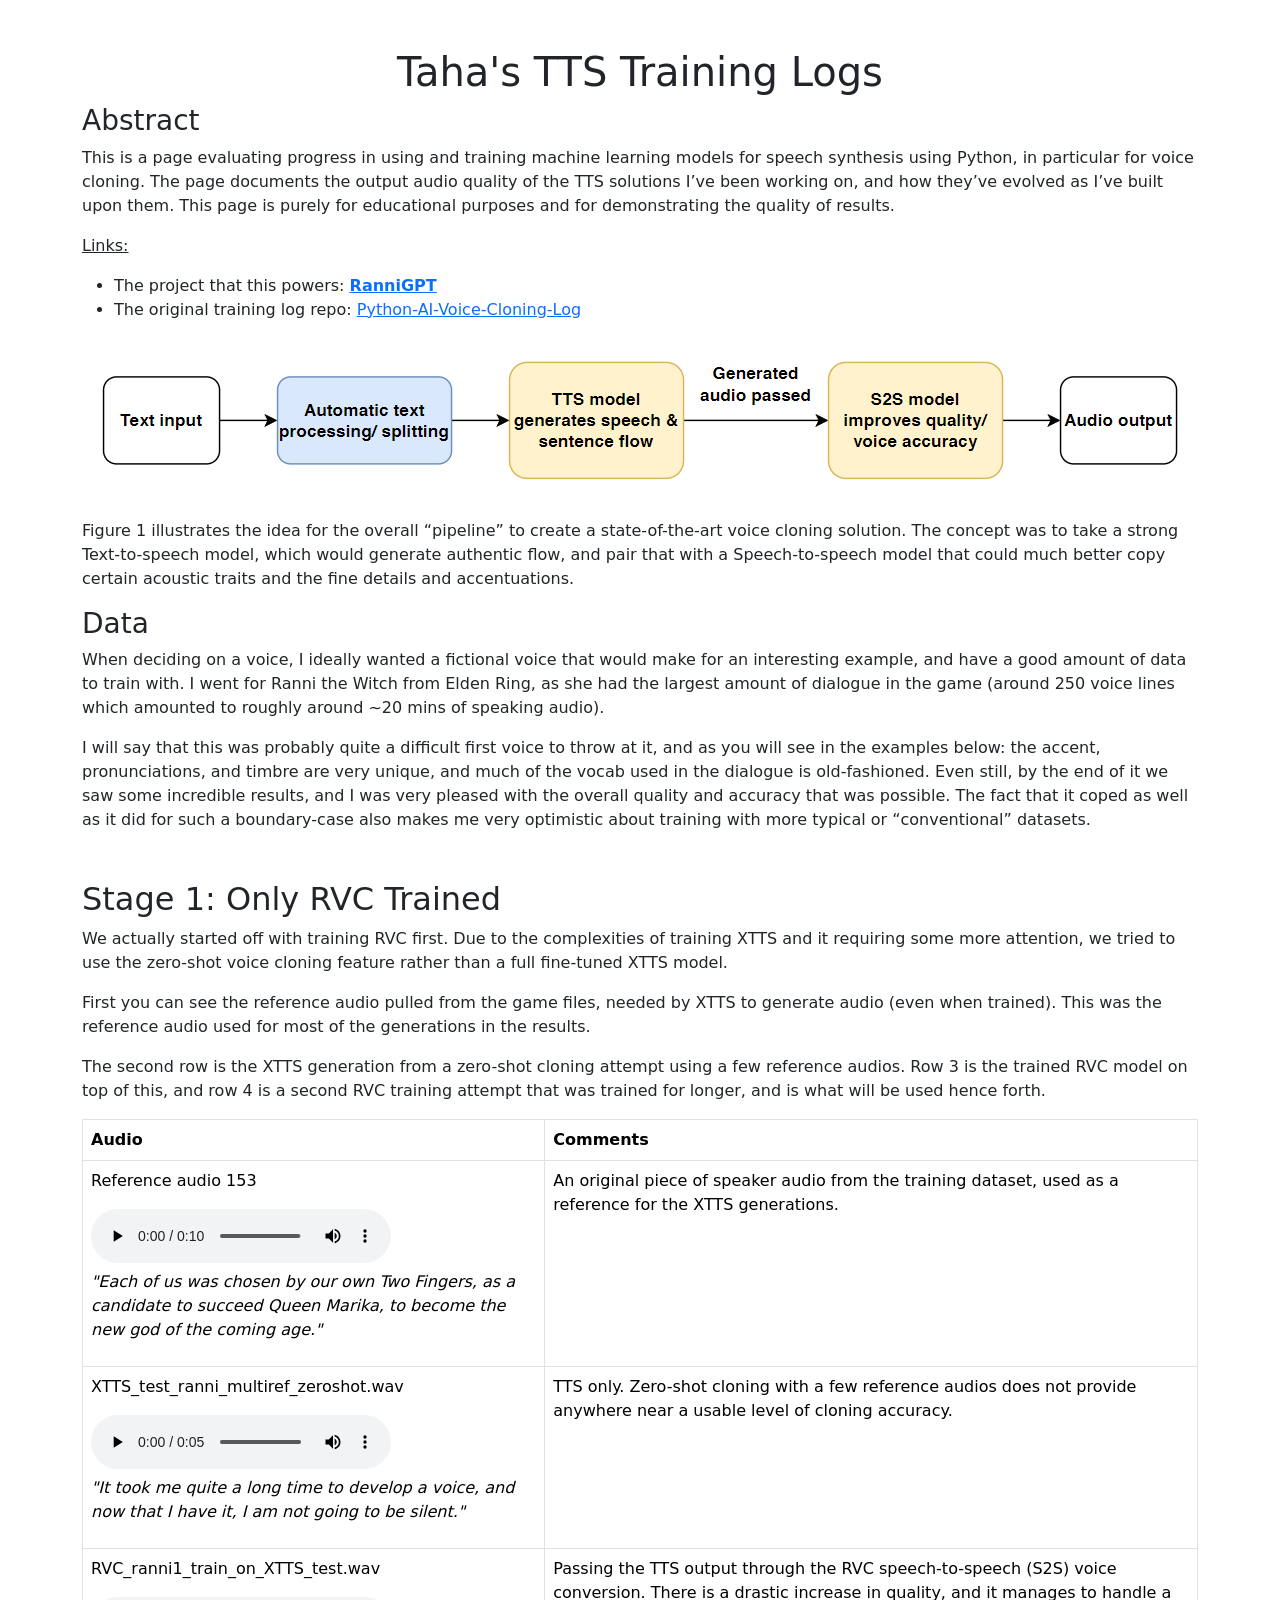
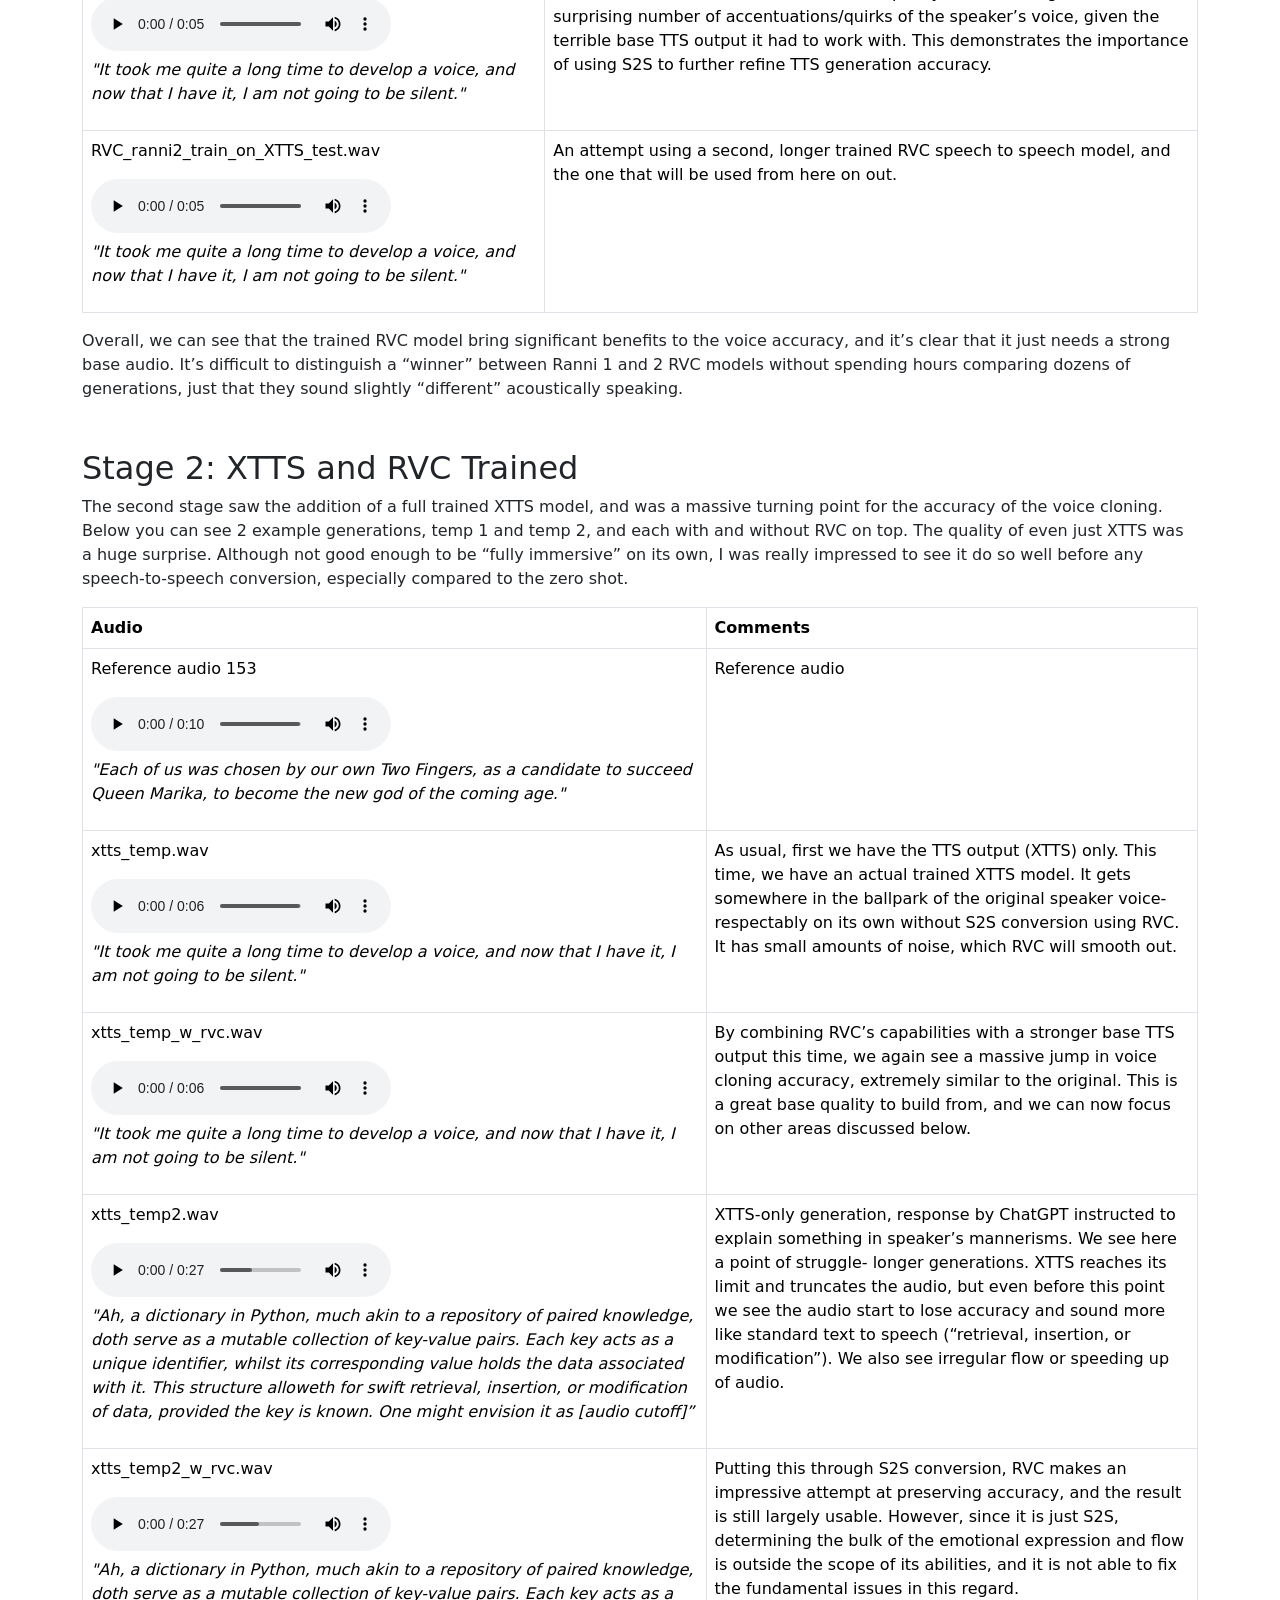
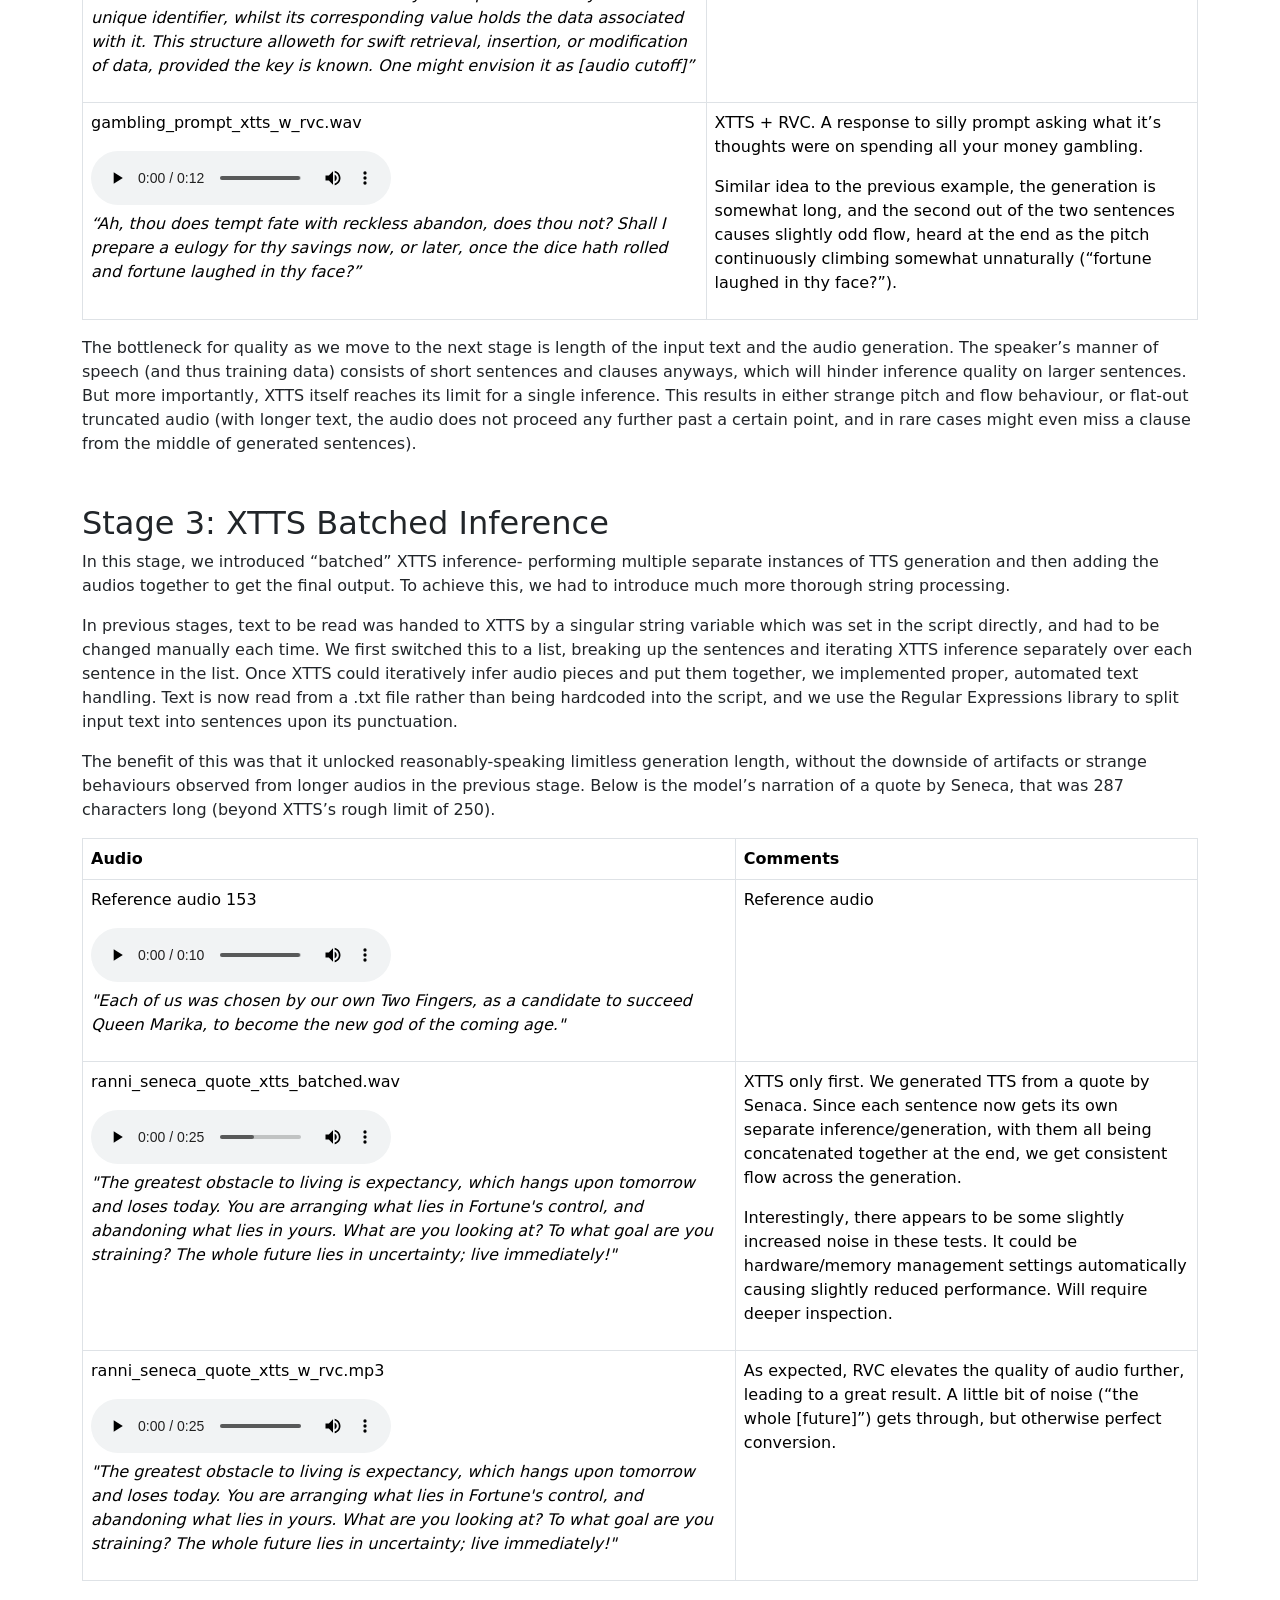
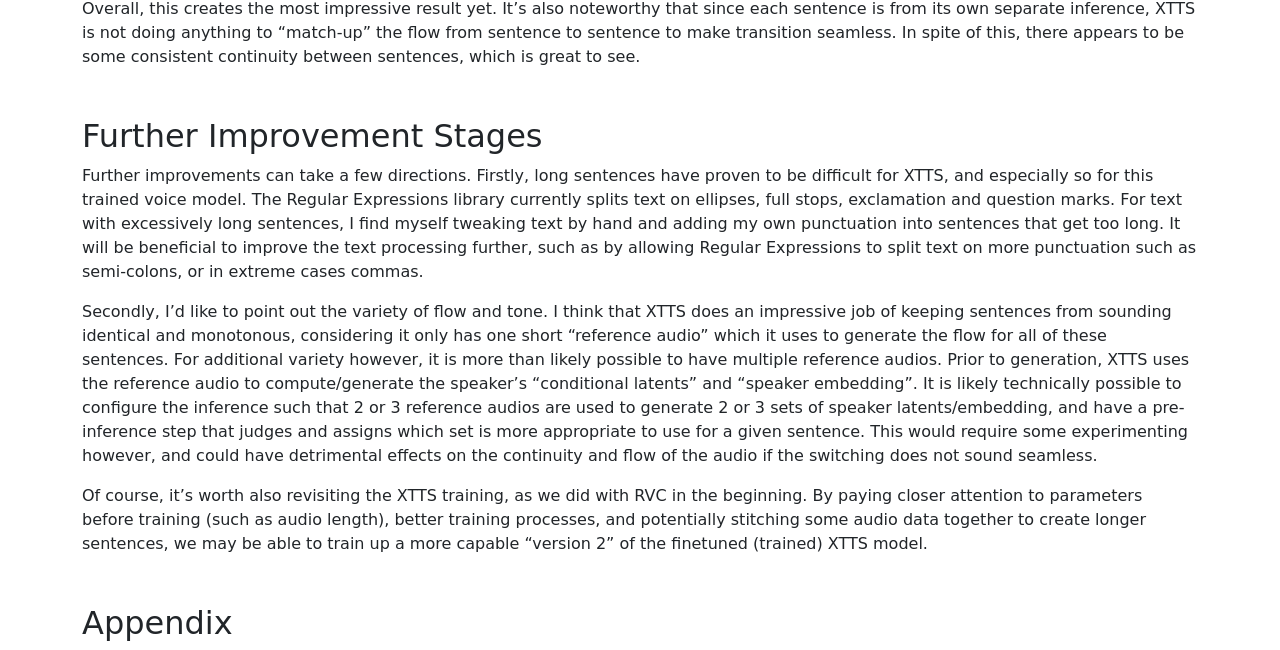
==== commit c45ad126: "All audio transcriptions and comments done" ====
--- a/python-tts-logs/index.html
+++ b/python-tts-logs/index.html
@@ -104,7 +104,9 @@
                         </i></p>
                     </td>
                     <td>
-
+                        <p>
+                            An original piece of speaker audio from the training dataset, used as a reference for the XTTS generations.
+                        </p>
                     </td>
                 </tr>
 
@@ -120,7 +122,9 @@
                         </i></p>
                     </td>
                     <td>
-
+                        <p>
+                            TTS only. Zero-shot cloning with a few reference audios does not provide anywhere near a usable level of cloning accuracy.
+                        </p>
                     </td>
                 </tr>
 
@@ -136,7 +140,9 @@
                         </i></p>
                     </td>
                     <td>
-
+                        <p>
+                            Passing the TTS output through the RVC speech-to-speech (S2S) voice conversion. There is a drastic increase in quality, and it manages to handle a surprising number of accentuations/quirks of the speaker’s voice, given the terrible base TTS output it had to work with. This demonstrates the importance of using S2S to further refine TTS generation accuracy.
+                        </p>
                     </td>
                 </tr>
 
@@ -152,7 +158,9 @@
                         </i></p>
                     </td>
                     <td>
-
+                        <p>
+                            An attempt using a second, longer trained RVC speech to speech model, and the one that will be used from here on out.
+                        </p>
                     </td>
                 </tr>
             </tbody>
@@ -191,6 +199,11 @@
                             "Each of us was chosen by our own Two Fingers, as a candidate to succeed Queen Marika, to become the new god of the coming age."
                         </i></p>
                     </td>
+                    <td>
+                        <p>
+                            Reference audio
+                        </p>
+                    </td>
                 </tr>
 
                 <tr>
@@ -200,9 +213,14 @@
                             <source src="audio/2-first_attempt_ranni_trained_XTTS_w_RVC/xtts_temp.wav" type="audio/wav">
                             Your browser does not support the audio element.
                         </audio>
-                    </td>
-                    <td>
-
+                        <p><i>
+                            "It took me quite a long time to develop a voice, and now that I have it, I am not going to be silent."
+                        </i></p>
+                    </td>
+                    <td>
+                        <p>
+                            As usual, first we have the TTS output (XTTS) only. This time, we have an actual trained XTTS model. It gets somewhere in the ballpark of the original speaker voice- respectably on its own without S2S conversion using RVC. It has small amounts of noise, which RVC will smooth out.
+                        </p>
                     </td>
                 </tr>
 
@@ -213,9 +231,14 @@
                             <source src="audio/2-first_attempt_ranni_trained_XTTS_w_RVC/xtts_temp_w_rvc.wav" type="audio/wav">
                             Your browser does not support the audio element.
                         </audio>
-                    </td>
-                    <td>
-
+                        <p><i>
+                            "It took me quite a long time to develop a voice, and now that I have it, I am not going to be silent."
+                        </i></p>
+                    </td>
+                    <td>
+                        <p>
+                            By combining RVC’s capabilities with a stronger base TTS output this time, we again see a massive jump in voice cloning accuracy, extremely similar to the original. This is a great base quality to build from, and we can now focus on other areas discussed below.
+                        </p>
                     </td>
                 </tr>
 
@@ -226,9 +249,14 @@
                             <source src="audio/2-first_attempt_ranni_trained_XTTS_w_RVC/xtts_temp2.wav" type="audio/wav">
                             Your browser does not support the audio element.
                         </audio>
-                    </td>
-                    <td>
-
+                        <p><i>
+                            "Ah, a dictionary in Python, much akin to a repository of paired knowledge, doth serve as a mutable collection of key-value pairs. Each key acts as a unique identifier, whilst its corresponding value holds the data associated with it. This structure alloweth for swift retrieval, insertion, or modification of data, provided the key is known. One might envision it as [audio cutoff]”
+                        </i></p>
+                    </td>
+                    <td>
+                        <p>
+                            XTTS-only generation, response by ChatGPT instructed to explain something in speaker’s mannerisms. We see here a point of struggle- longer generations. XTTS reaches its limit and truncates the audio, but even before this point we see the audio start to lose accuracy and sound more like standard text to speech (“retrieval, insertion, or modification”). We also see irregular flow or speeding up of audio.
+                        </p>
                     </td>
                 </tr>
 
@@ -239,9 +267,14 @@
                             <source src="audio/2-first_attempt_ranni_trained_XTTS_w_RVC/xtts_temp2_w_rvc.wav" type="audio/wav">
                             Your browser does not support the audio element.
                         </audio>
-                    </td>
-                    <td>
-
+                        <p><i>
+                            "Ah, a dictionary in Python, much akin to a repository of paired knowledge, doth serve as a mutable collection of key-value pairs. Each key acts as a unique identifier, whilst its corresponding value holds the data associated with it. This structure alloweth for swift retrieval, insertion, or modification of data, provided the key is known. One might envision it as [audio cutoff]”
+                        </i></p>
+                    </td>
+                    <td>
+                        <p>
+                            Putting this through S2S conversion, RVC makes an impressive attempt at preserving accuracy, and the result is still largely usable. However, since it is just S2S, determining the bulk of the emotional expression and flow is outside the scope of its abilities, and it is not able to fix the fundamental issues in this regard.
+                        </p>
                     </td>
                 </tr>
 
@@ -252,9 +285,16 @@
                             <source src="audio/2-first_attempt_ranni_trained_XTTS_w_RVC/gambling_promt_xtts_w_rvc.wav" type="audio/wav">
                             Your browser does not support the audio element.
                         </audio>
-                    </td>
-                    <td>
-
+                        <p><i>
+                            “Ah, thou does tempt fate with reckless abandon, does thou not? Shall I prepare a eulogy for thy savings now, or later, once the dice hath rolled and fortune laughed in thy face?”
+                        </i></p>
+                    </td>
+                    <td>
+                        <p>
+                            XTTS + RVC. A response to silly prompt asking what it’s thoughts were on spending all your money gambling.
+                        </p>
+                            Similar idea to the previous example, the generation is somewhat long, and the second out of the two sentences causes slightly odd flow, heard at the end as the pitch continuously climbing somewhat unnaturally (“fortune laughed in thy face?”).
+                        </p>
                     </td>
                 </tr>
             </tbody>
@@ -299,6 +339,11 @@
                             "Each of us was chosen by our own Two Fingers, as a candidate to succeed Queen Marika, to become the new god of the coming age."
                         </i></p>
                     </td>
+                    <td>
+                        <p>
+                            Reference audio
+                        </p>
+                    </td>
                 </tr>
 
                 <tr>
@@ -313,7 +358,11 @@
                         </i></p>
                     </td>
                     <td>
-
+                        <p>
+                            XTTS only first. We generated TTS from a quote by Senaca. Since each sentence now gets its own separate inference/generation, with them all being concatenated together at the end, we get consistent flow across the generation.
+                        </p>
+                            Interestingly, there appears to be some slightly increased noise in these tests. It could be hardware/memory management settings automatically causing slightly reduced performance. Will require deeper inspection.
+                        </p>
                     </td>
                 </tr>
 
@@ -329,7 +378,9 @@
                         </i></p>
                     </td>
                     <td>
-
+                        <p>
+                            As expected, RVC elevates the quality of audio further, leading to a great result. A little bit of noise (“the whole [future]”) gets through, but otherwise perfect conversion.
+                        </p>
                     </td>
                 </tr>
             </tbody>
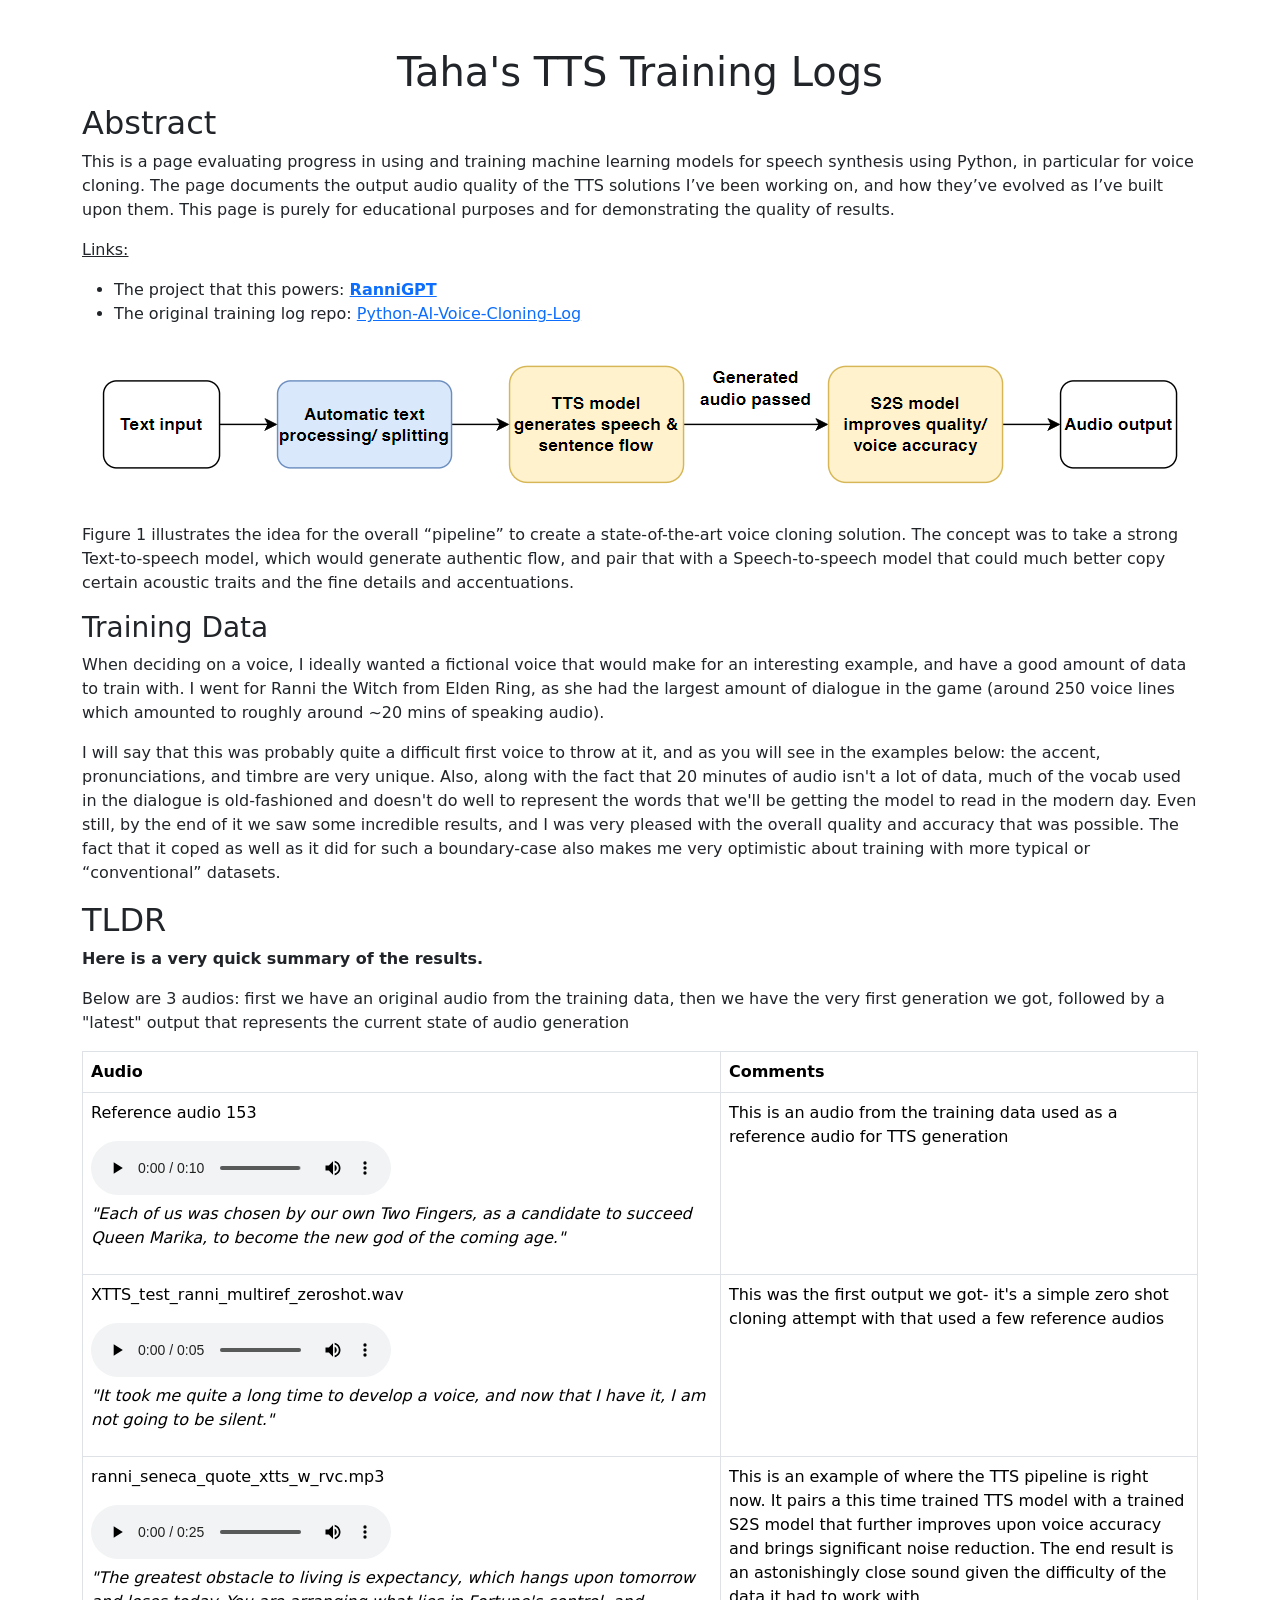
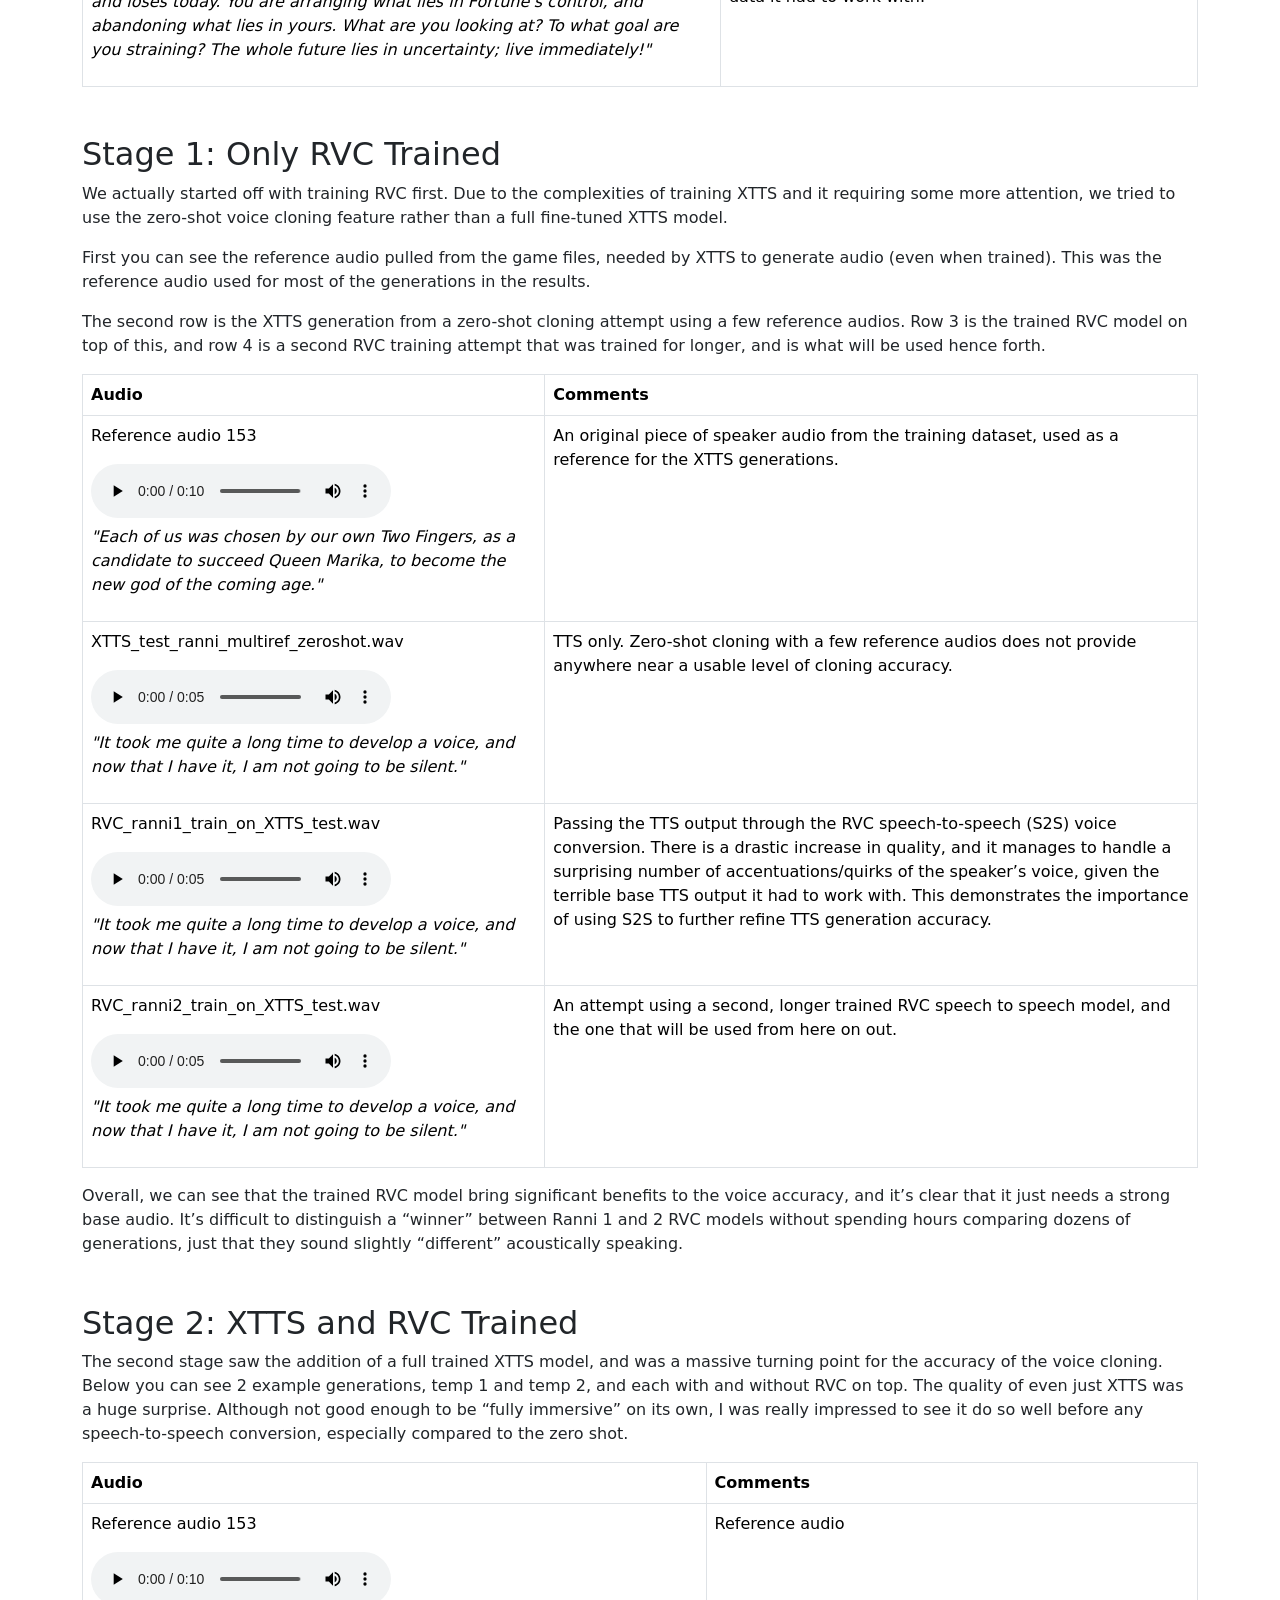
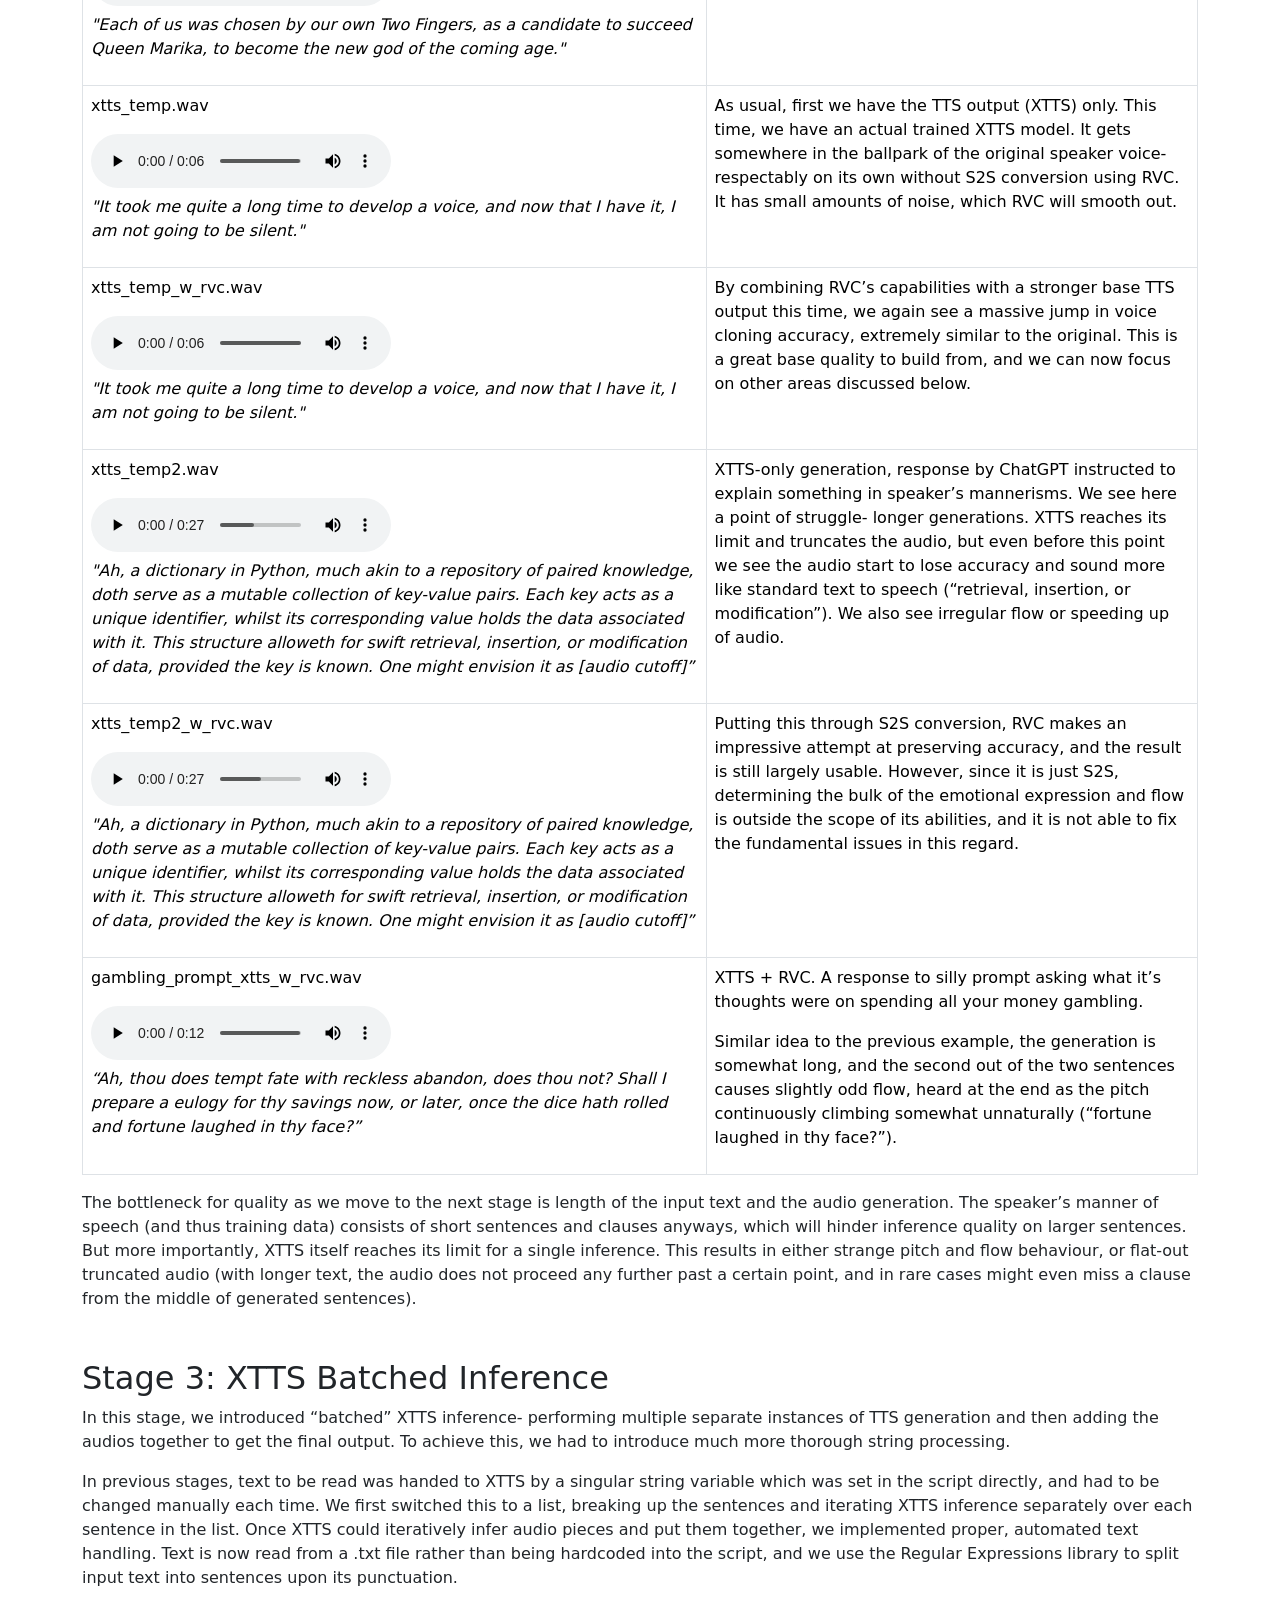
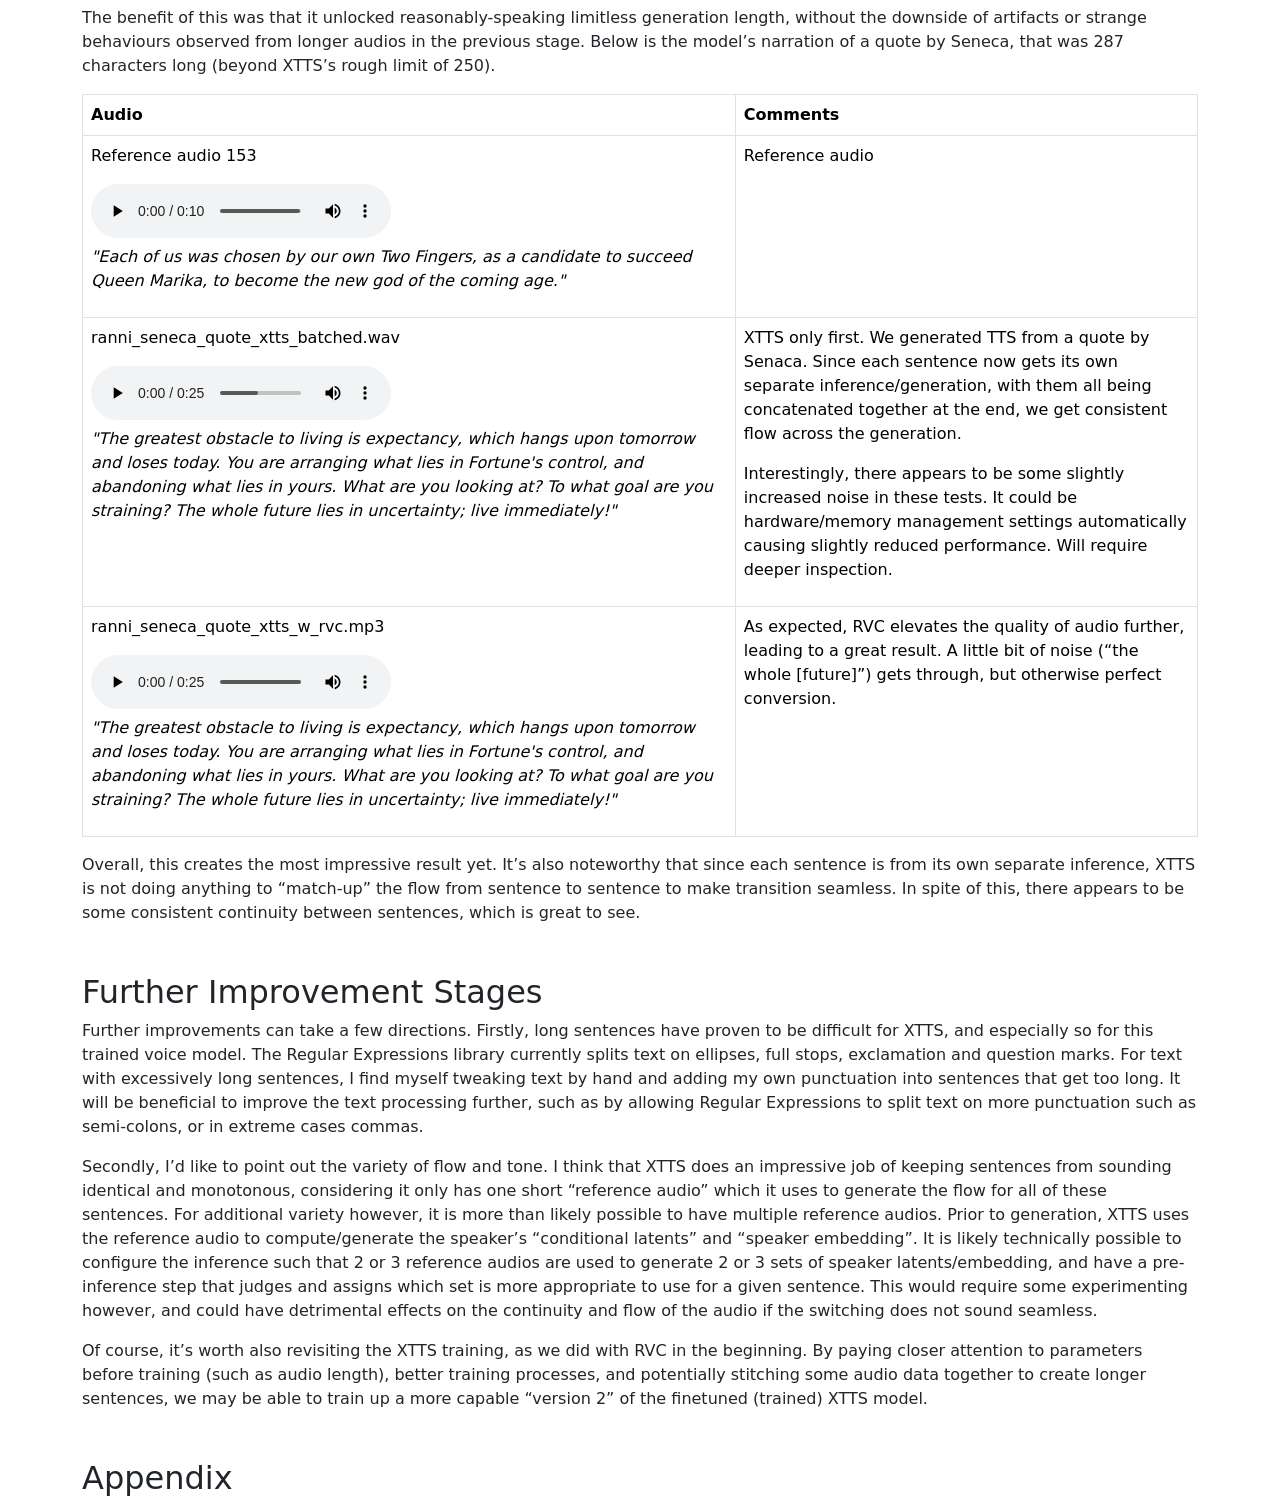
==== commit b4e72fde: "added tldr section" ====
--- a/python-tts-logs/index.html
+++ b/python-tts-logs/index.html
@@ -31,7 +31,7 @@
         <!-- Title Section -->
         <h1 class="text-center">Taha's TTS Training Logs</h1>
         <!-- Intro body -->
-        <h3>Abstract</h3>
+        <h2>Abstract</h2>
         <p>
             This is a page evaluating progress in using and training machine learning models for speech synthesis using Python, in particular for voice cloning.
             The page documents the output audio quality of the TTS solutions I’ve been working on, 
@@ -54,18 +54,89 @@
             The concept was to take a strong Text-to-speech model, which would generate authentic flow, 
             and pair that with a Speech-to-speech model that could much better copy certain acoustic traits and the fine details and accentuations.
         </p>
-        <h3>Data</h3>
+        <h3>Training Data</h3>
         <p>
             When deciding on a voice, I ideally wanted a fictional voice that would make for an interesting example, 
             and have a good amount of data to train with. I went for Ranni the Witch from Elden Ring, 
             as she had the largest amount of dialogue in the game (around 250 voice lines which amounted to roughly around ~20 mins of speaking audio).
         </p>
         <p>
-            I will say that this was probably quite a difficult first voice to throw at it, and as you will see in the examples below: the accent, pronunciations, and timbre are very unique, 
-            and much of the vocab used in the dialogue is old-fashioned. Even still, by the end of it we saw some incredible results, and I was very pleased with the overall quality and accuracy that was possible. 
+            I will say that this was probably quite a difficult first voice to throw at it, and as you will see in the examples below: the accent, pronunciations, and timbre are very unique. 
+            Also, along with the fact that 20 minutes of audio isn't a lot of data, much of the vocab used in the dialogue is old-fashioned and doesn't do well to represent the words that we'll be getting the model to read in the modern day. Even still, by the end of it we saw some incredible results, and I was very pleased with the overall quality and accuracy that was possible. 
             The fact that it coped as well as it did for such a boundary-case also makes me very optimistic about training with more typical or “conventional” datasets.
         </p>
 
+        <h2>TLDR</h2>
+        <p><b>Here is a very quick summary of the results.</b></p>
+        <p>Below are 3 audios: first we have an original audio from the training data, then we have the very first generation we got, followed by a "latest" output that represents the current state of audio generation</p>
+
+        <!-- TDLR table -->
+         <table class="table table-bordered">
+            <thead class="thead-light">
+                <tr>
+                    <th>Audio</th>
+                    <th>Comments</th>
+                </tr>
+            </thead>
+
+            <tr>
+                <td>
+                    <p>Reference audio 153</p>
+                    <audio controls>
+                        <source src="audio/ref_audio_ranni_audio153.wav" type="audio/wav">
+                        Your browser does not support the audio element.
+                    </audio>
+                    <p><i>
+                        "Each of us was chosen by our own Two Fingers, as a candidate to succeed Queen Marika, to become the new god of the coming age."
+                    </i></p>
+                </td>
+                <td>
+                    <p>
+                        This is an audio from the training data used as a reference audio for TTS generation
+                    </p>
+                </td>
+            </tr>
+
+            <tr>
+                <td>
+                    <p>XTTS_test_ranni_multiref_zeroshot.wav</p>
+                    <audio controls>
+                        <source src="audio/1-ranni_trained_RVC_with_bad_XTTS_output/XTTS_test_ranni_multiref_zeroshot.wav" type="audio/wav">
+                        Your browser does not support the audio element.
+                    </audio>
+                    <p><i>
+                        "It took me quite a long time to develop a voice, and now that I have it, I am not going to be silent."
+                    </i></p>
+                </td>
+                <td>
+                    <p>
+                        This was the first output we got- it's a simple zero shot cloning attempt with that used a few reference audios
+                    </p>
+                </td>
+            </tr>
+
+            <tr>
+                <td>
+                    <p>ranni_seneca_quote_xtts_w_rvc.mp3</p>
+                    <audio controls>
+                        <source src="audio/3-batched_ranni_XTTS_w_RVC/ranni_seneca_quote_xtts_w_rvc.mp3" type="audio/mpeg">
+                        Your browser does not support the audio element.
+                    </audio>
+                    <p><i>
+                            "The greatest obstacle to living is expectancy, which hangs upon tomorrow and loses today. You are
+                            arranging what lies in Fortune's control, and abandoning what lies in yours. What are you looking at? To
+                            what goal are you straining? The whole future lies in uncertainty; live immediately!"
+                    </i></p>
+                </td>
+                <td>
+                    <p>
+                        This is an example of where the TTS pipeline is right now. It pairs a this time trained TTS model with a
+                        trained S2S model that further improves upon voice accuracy and brings significant noise reduction. The end
+                        result is an astonishingly close sound given the difficulty of the data it had to work with.
+                    </p>
+                </td>
+            </tr>
+         </table>
 
 
 
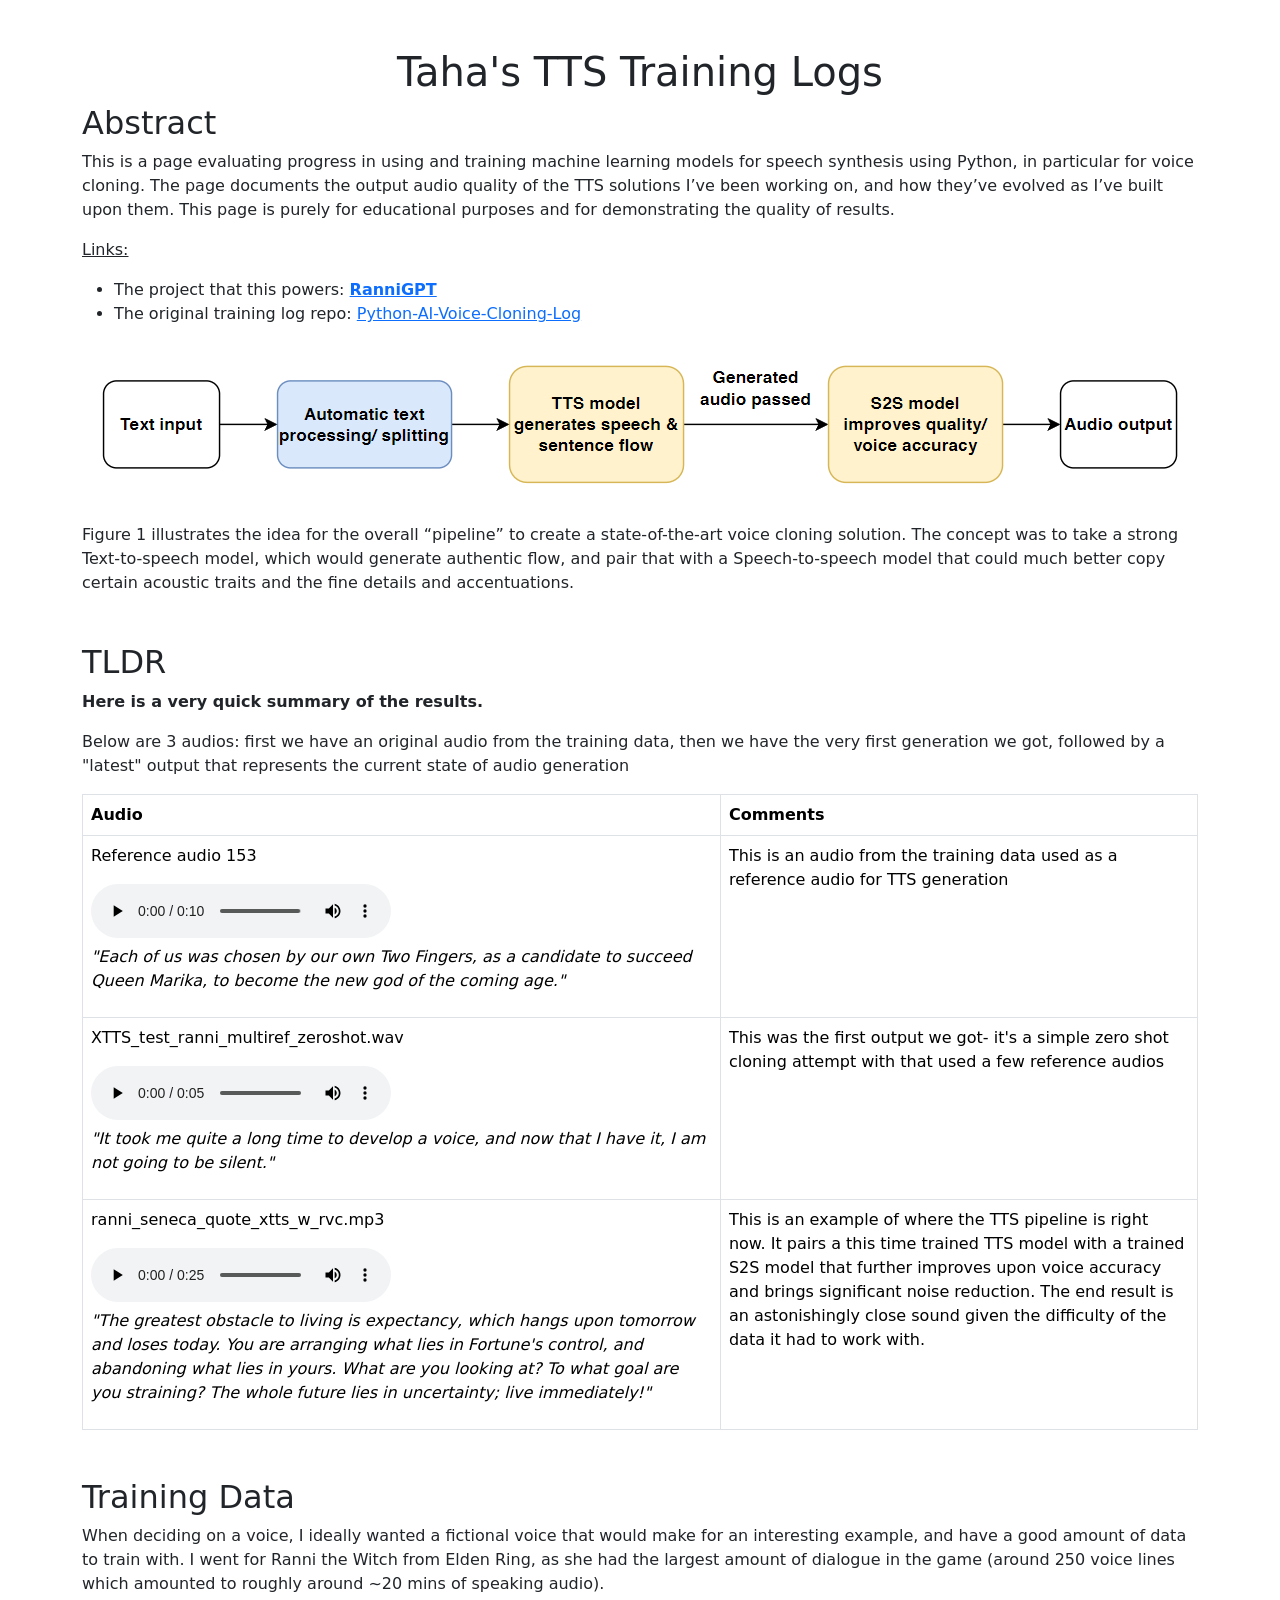
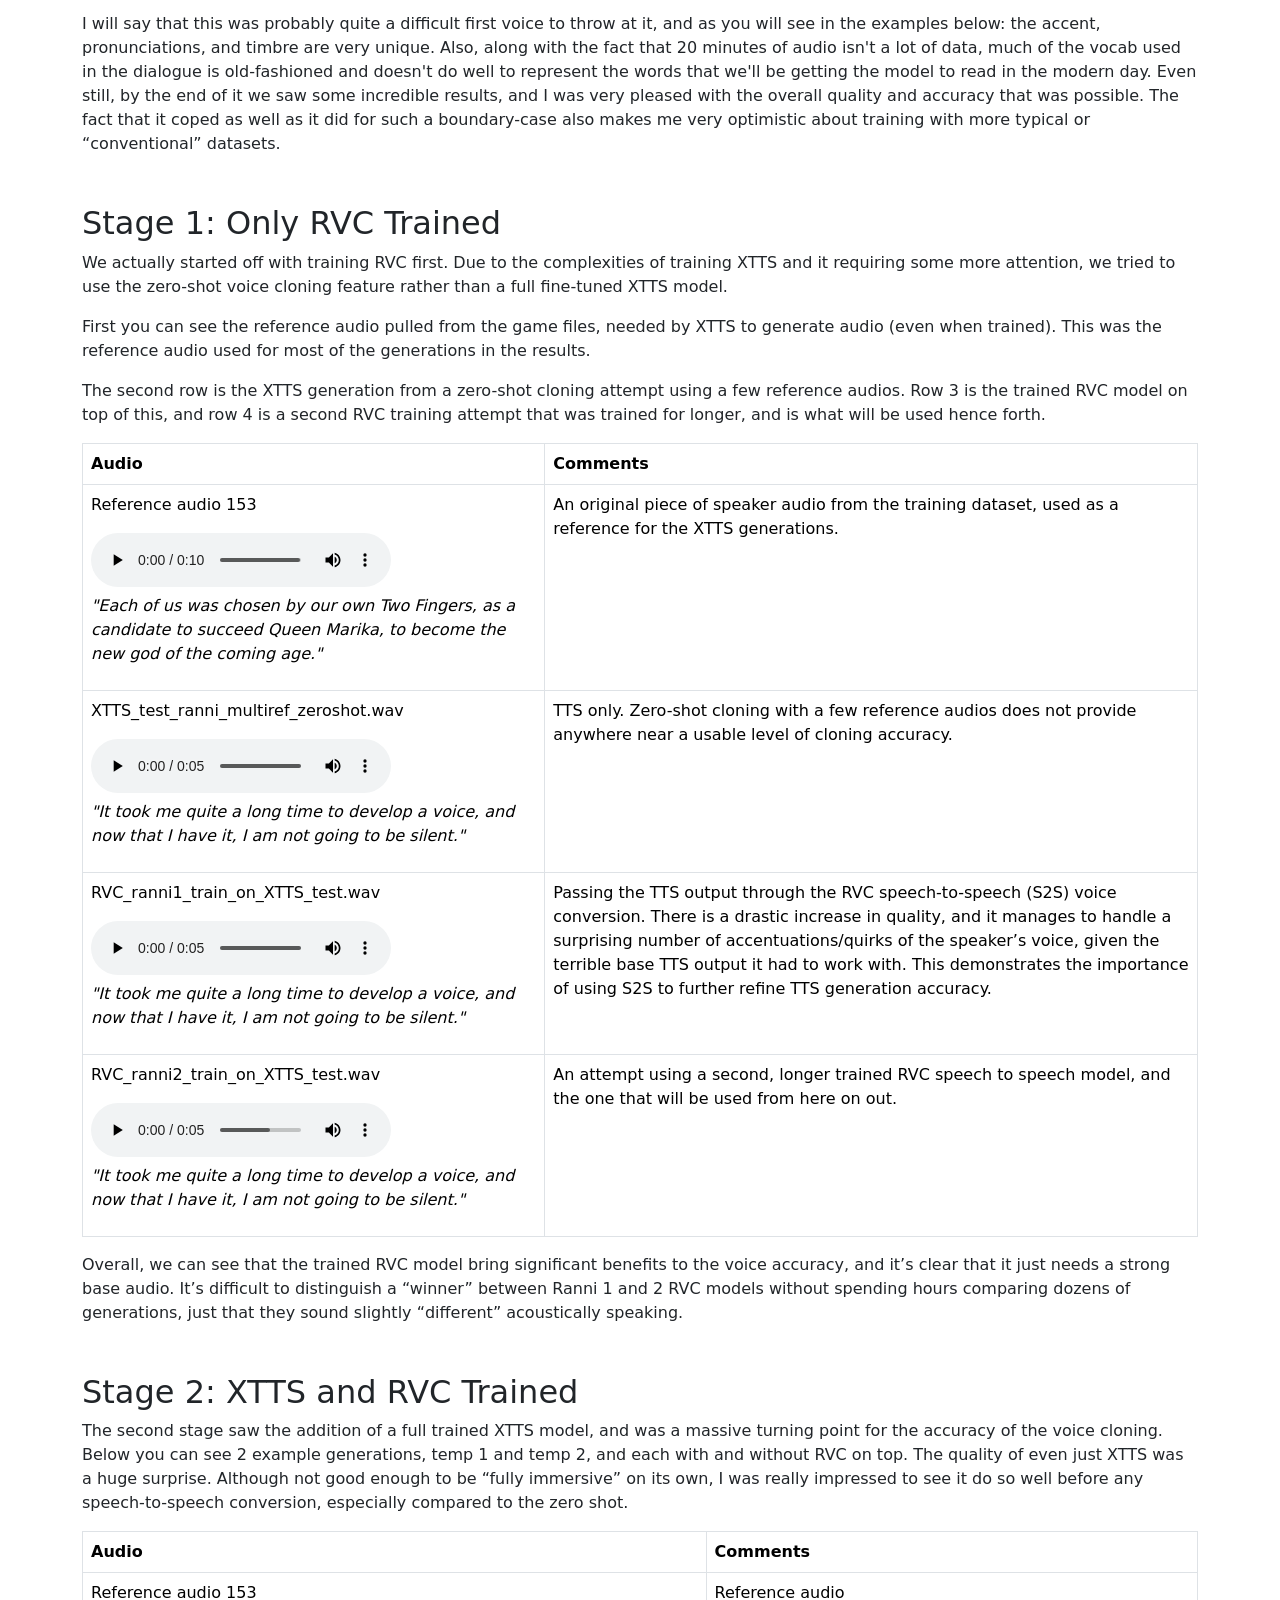
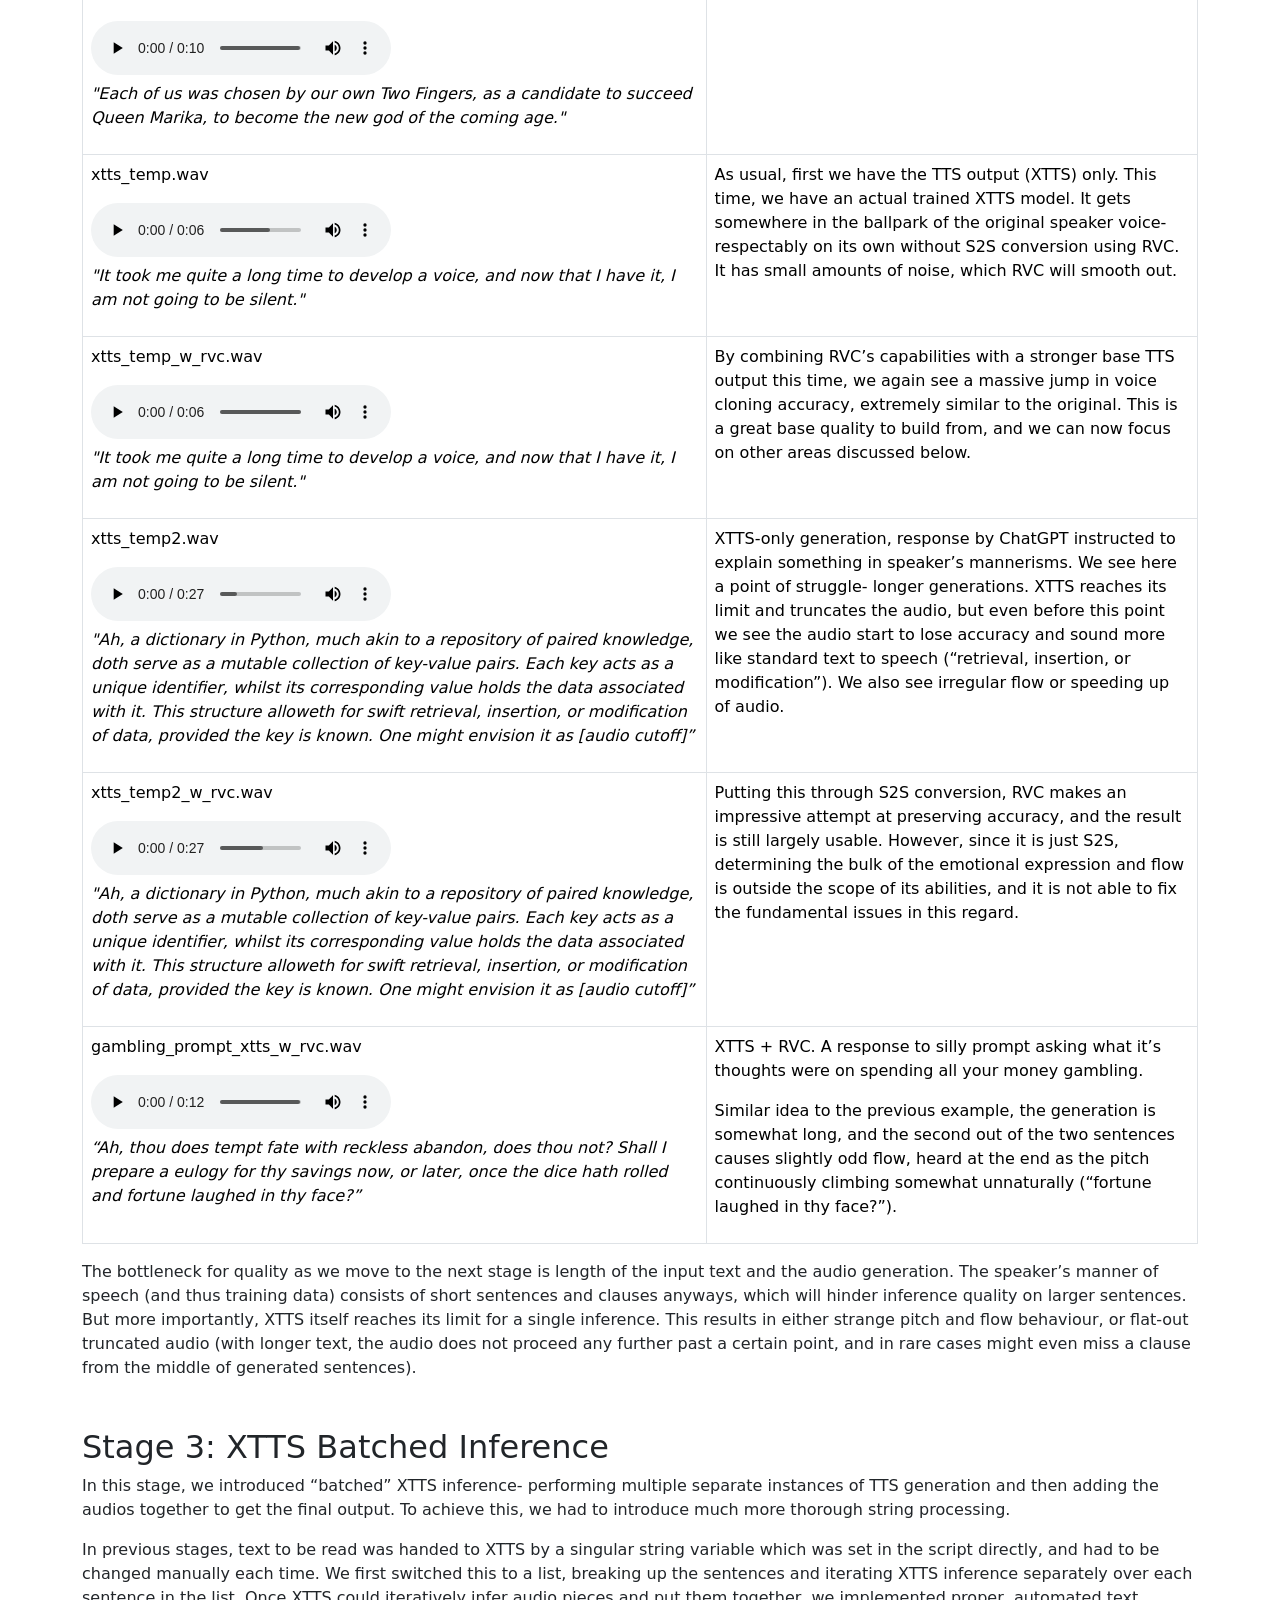
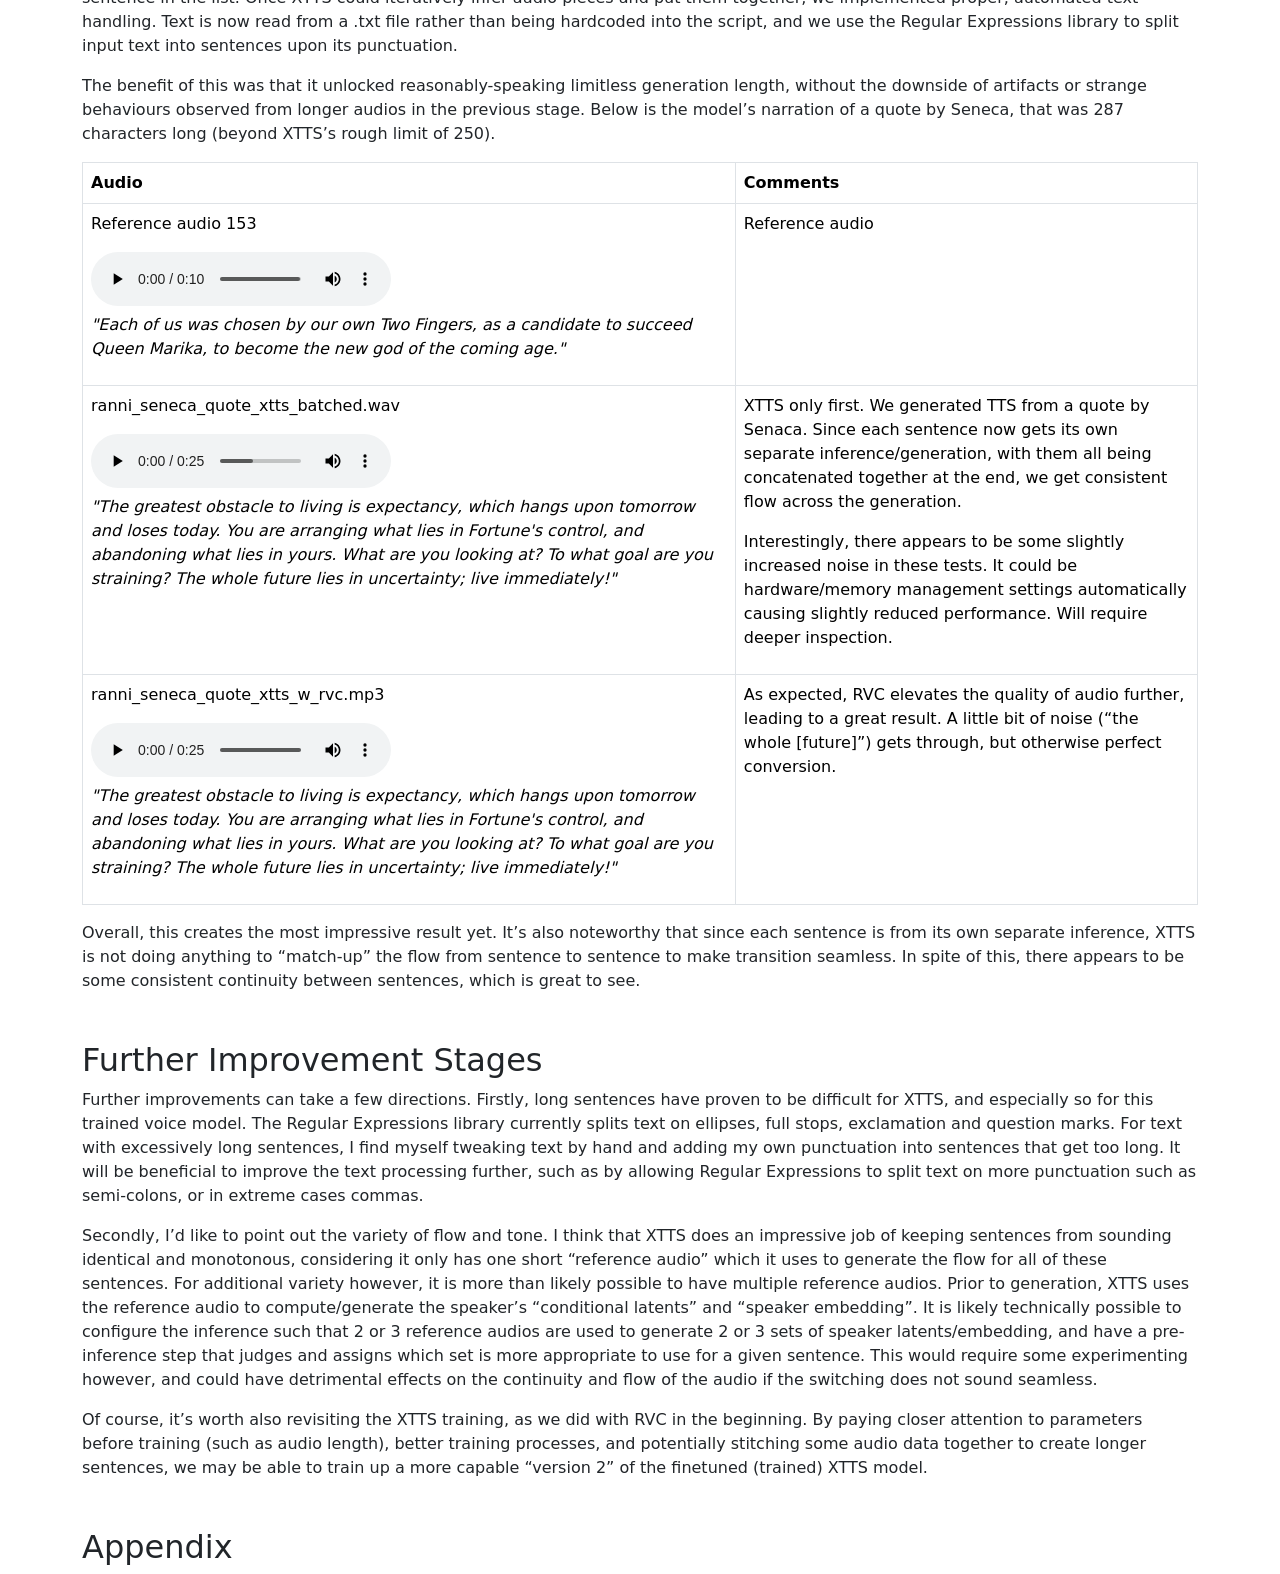
==== commit 45d86ddd: "swapped tldr and data sections order" ====
--- a/python-tts-logs/index.html
+++ b/python-tts-logs/index.html
@@ -54,24 +54,16 @@
             The concept was to take a strong Text-to-speech model, which would generate authentic flow, 
             and pair that with a Speech-to-speech model that could much better copy certain acoustic traits and the fine details and accentuations.
         </p>
-        <h3>Training Data</h3>
-        <p>
-            When deciding on a voice, I ideally wanted a fictional voice that would make for an interesting example, 
-            and have a good amount of data to train with. I went for Ranni the Witch from Elden Ring, 
-            as she had the largest amount of dialogue in the game (around 250 voice lines which amounted to roughly around ~20 mins of speaking audio).
-        </p>
-        <p>
-            I will say that this was probably quite a difficult first voice to throw at it, and as you will see in the examples below: the accent, pronunciations, and timbre are very unique. 
-            Also, along with the fact that 20 minutes of audio isn't a lot of data, much of the vocab used in the dialogue is old-fashioned and doesn't do well to represent the words that we'll be getting the model to read in the modern day. Even still, by the end of it we saw some incredible results, and I was very pleased with the overall quality and accuracy that was possible. 
-            The fact that it coped as well as it did for such a boundary-case also makes me very optimistic about training with more typical or “conventional” datasets.
-        </p>
-
-        <h2>TLDR</h2>
+
+
+
+        <!-- TLDR Section -->
+        <h2 class="mt-5">TLDR</h2>
         <p><b>Here is a very quick summary of the results.</b></p>
         <p>Below are 3 audios: first we have an original audio from the training data, then we have the very first generation we got, followed by a "latest" output that represents the current state of audio generation</p>
 
         <!-- TDLR table -->
-         <table class="table table-bordered">
+        <table class="table table-bordered">
             <thead class="thead-light">
                 <tr>
                     <th>Audio</th>
@@ -140,6 +132,21 @@
 
 
 
+        <!-- Data section -->
+        <h2 class="mt-5">Training Data</h2>
+        <p>
+            When deciding on a voice, I ideally wanted a fictional voice that would make for an interesting example, 
+            and have a good amount of data to train with. I went for Ranni the Witch from Elden Ring, 
+            as she had the largest amount of dialogue in the game (around 250 voice lines which amounted to roughly around ~20 mins of speaking audio).
+        </p>
+        <p>
+            I will say that this was probably quite a difficult first voice to throw at it, and as you will see in the examples below: the accent, pronunciations, and timbre are very unique. 
+            Also, along with the fact that 20 minutes of audio isn't a lot of data, much of the vocab used in the dialogue is old-fashioned and doesn't do well to represent the words that we'll be getting the model to read in the modern day. Even still, by the end of it we saw some incredible results, and I was very pleased with the overall quality and accuracy that was possible. 
+            The fact that it coped as well as it did for such a boundary-case also makes me very optimistic about training with more typical or “conventional” datasets.
+        </p>
+
+
+
         <!-- Section 1 -->
         <!-- the mt-5 class just adds some top spacing for a cleaner look-->
         <h2 class="mt-5">Stage 1: Only RVC Trained</h2>
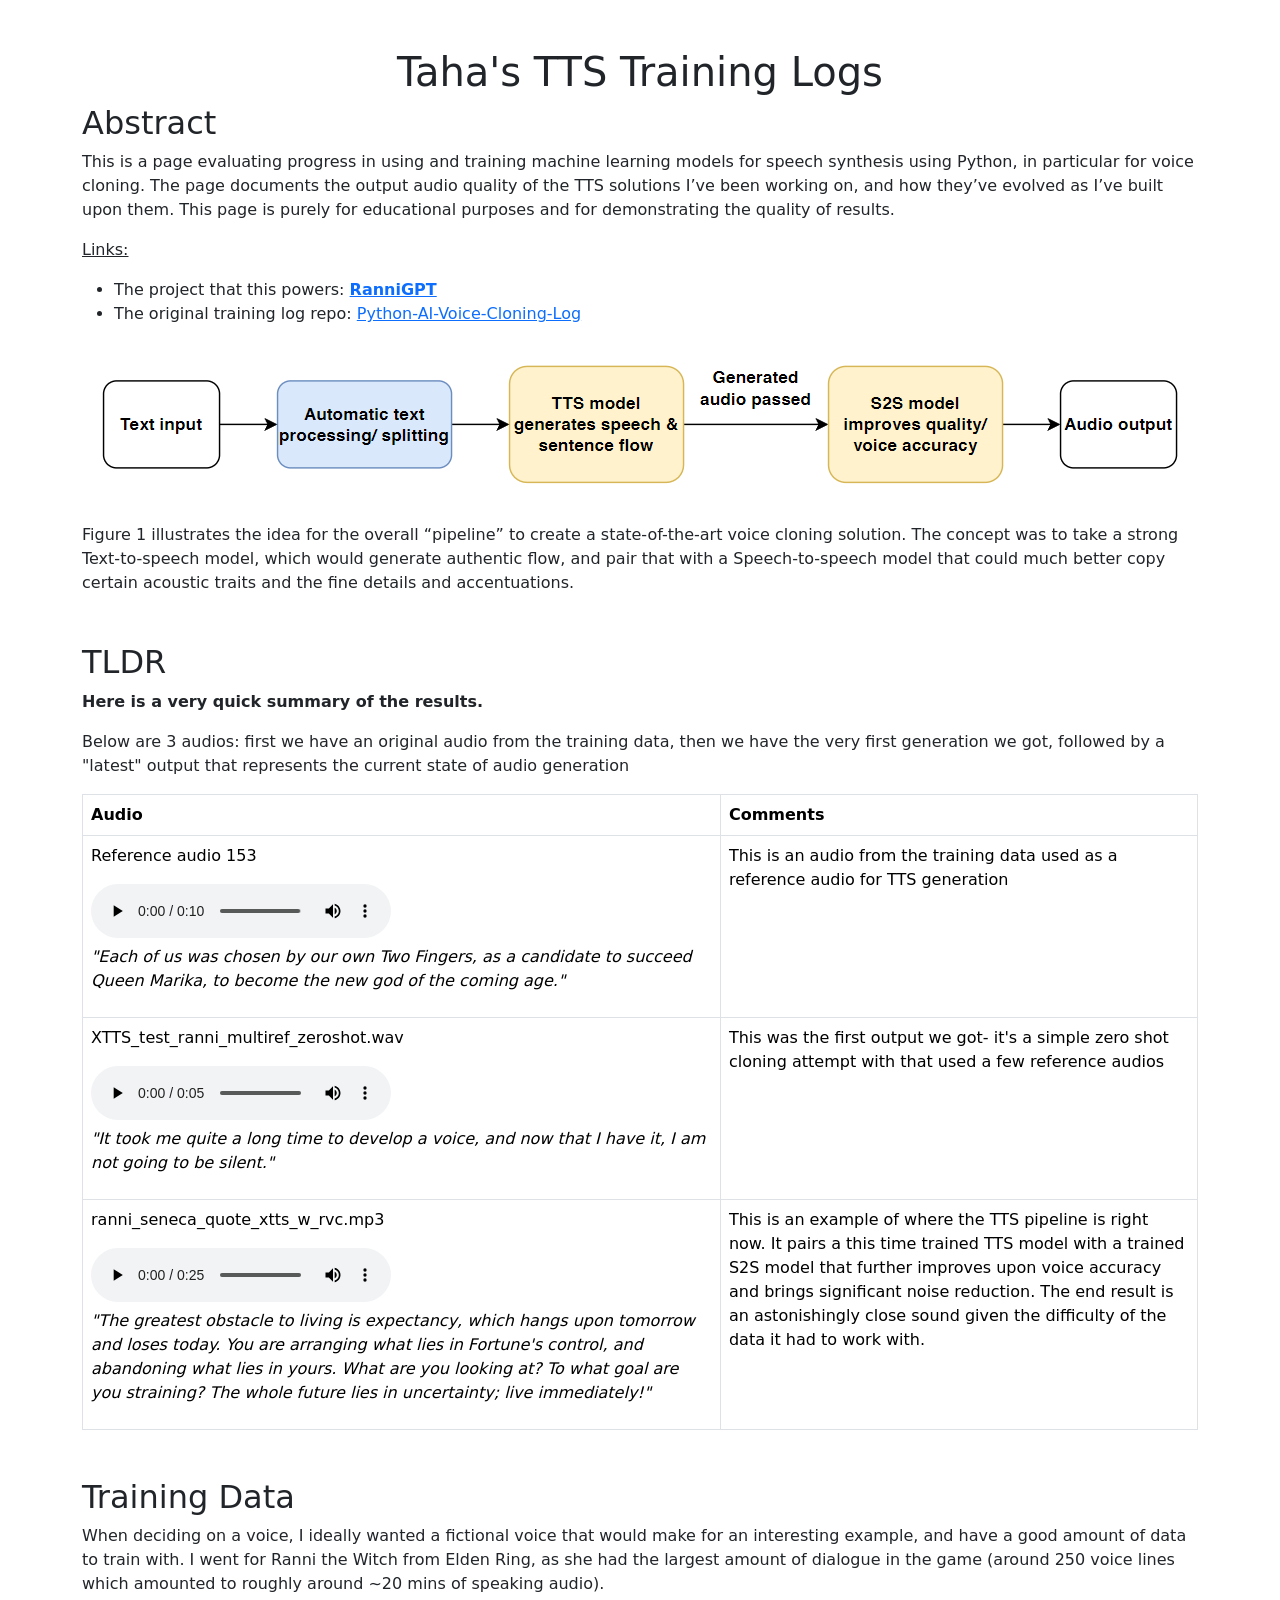
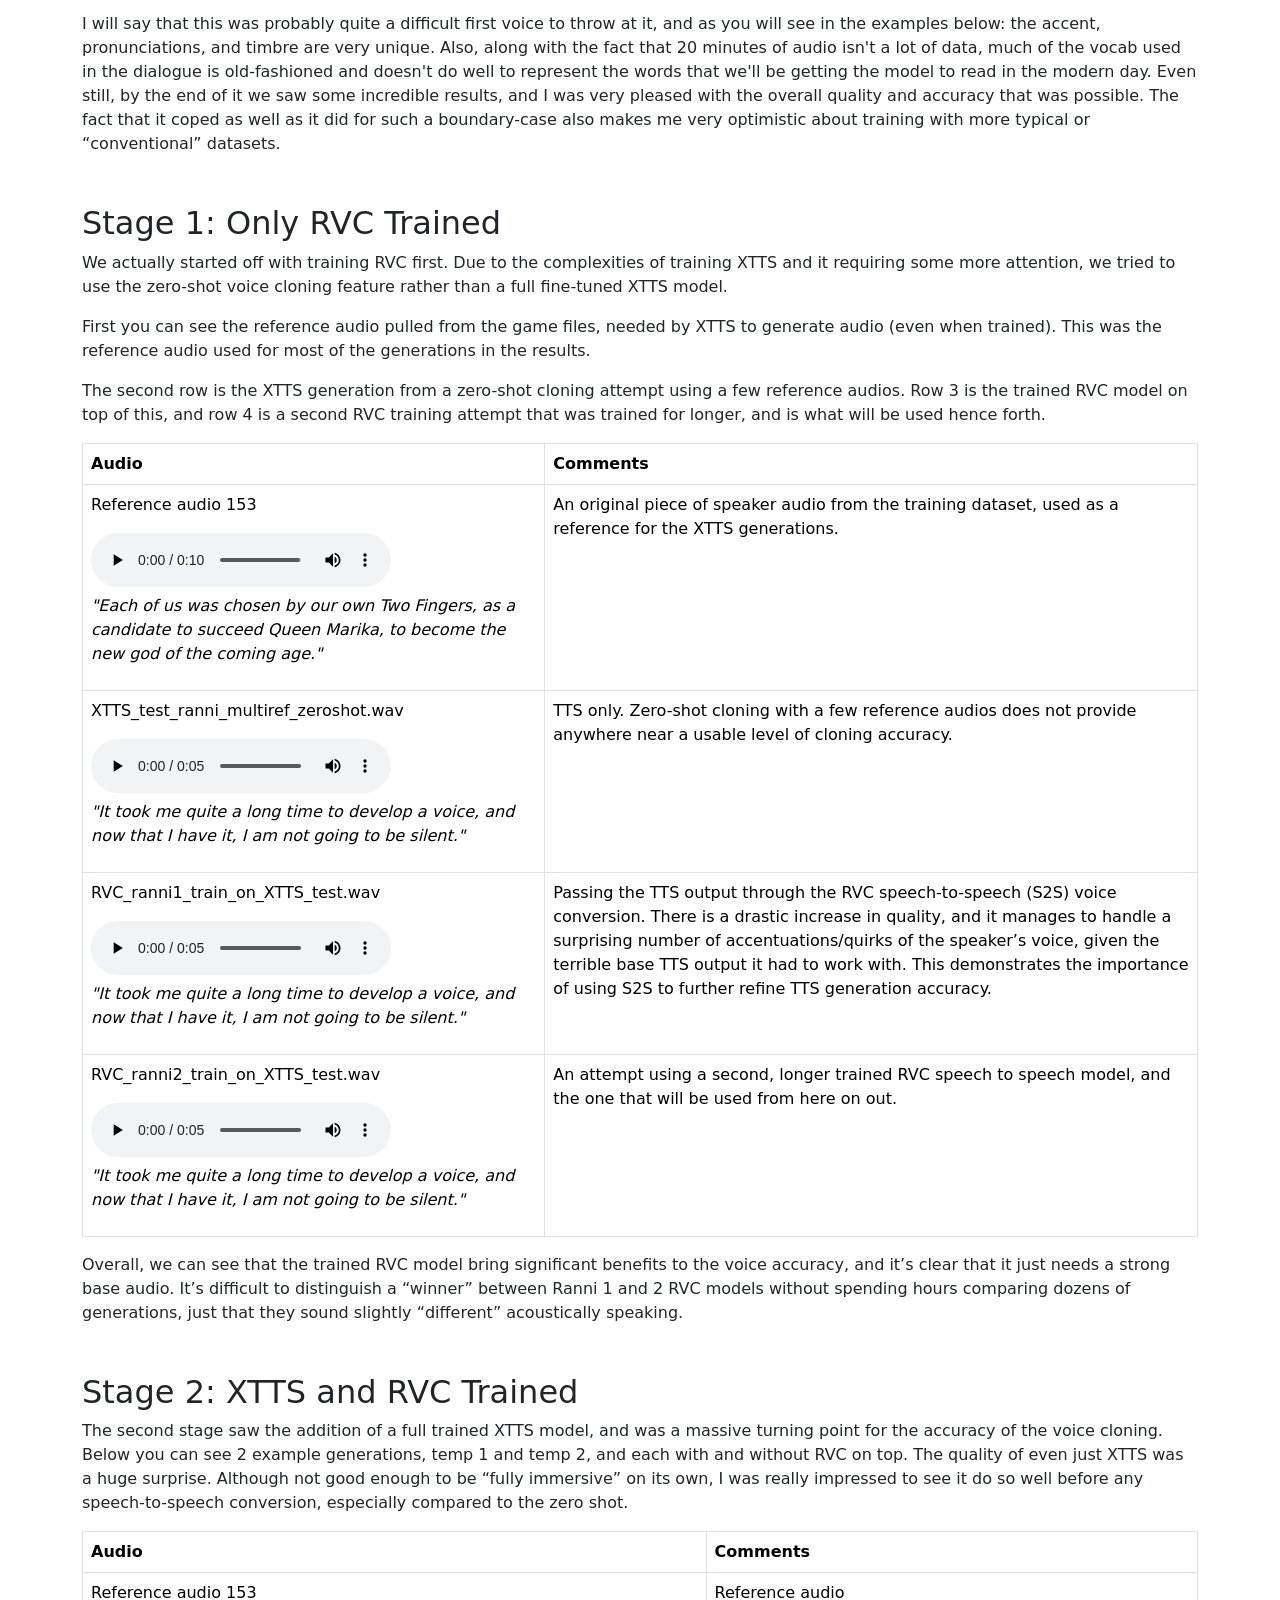
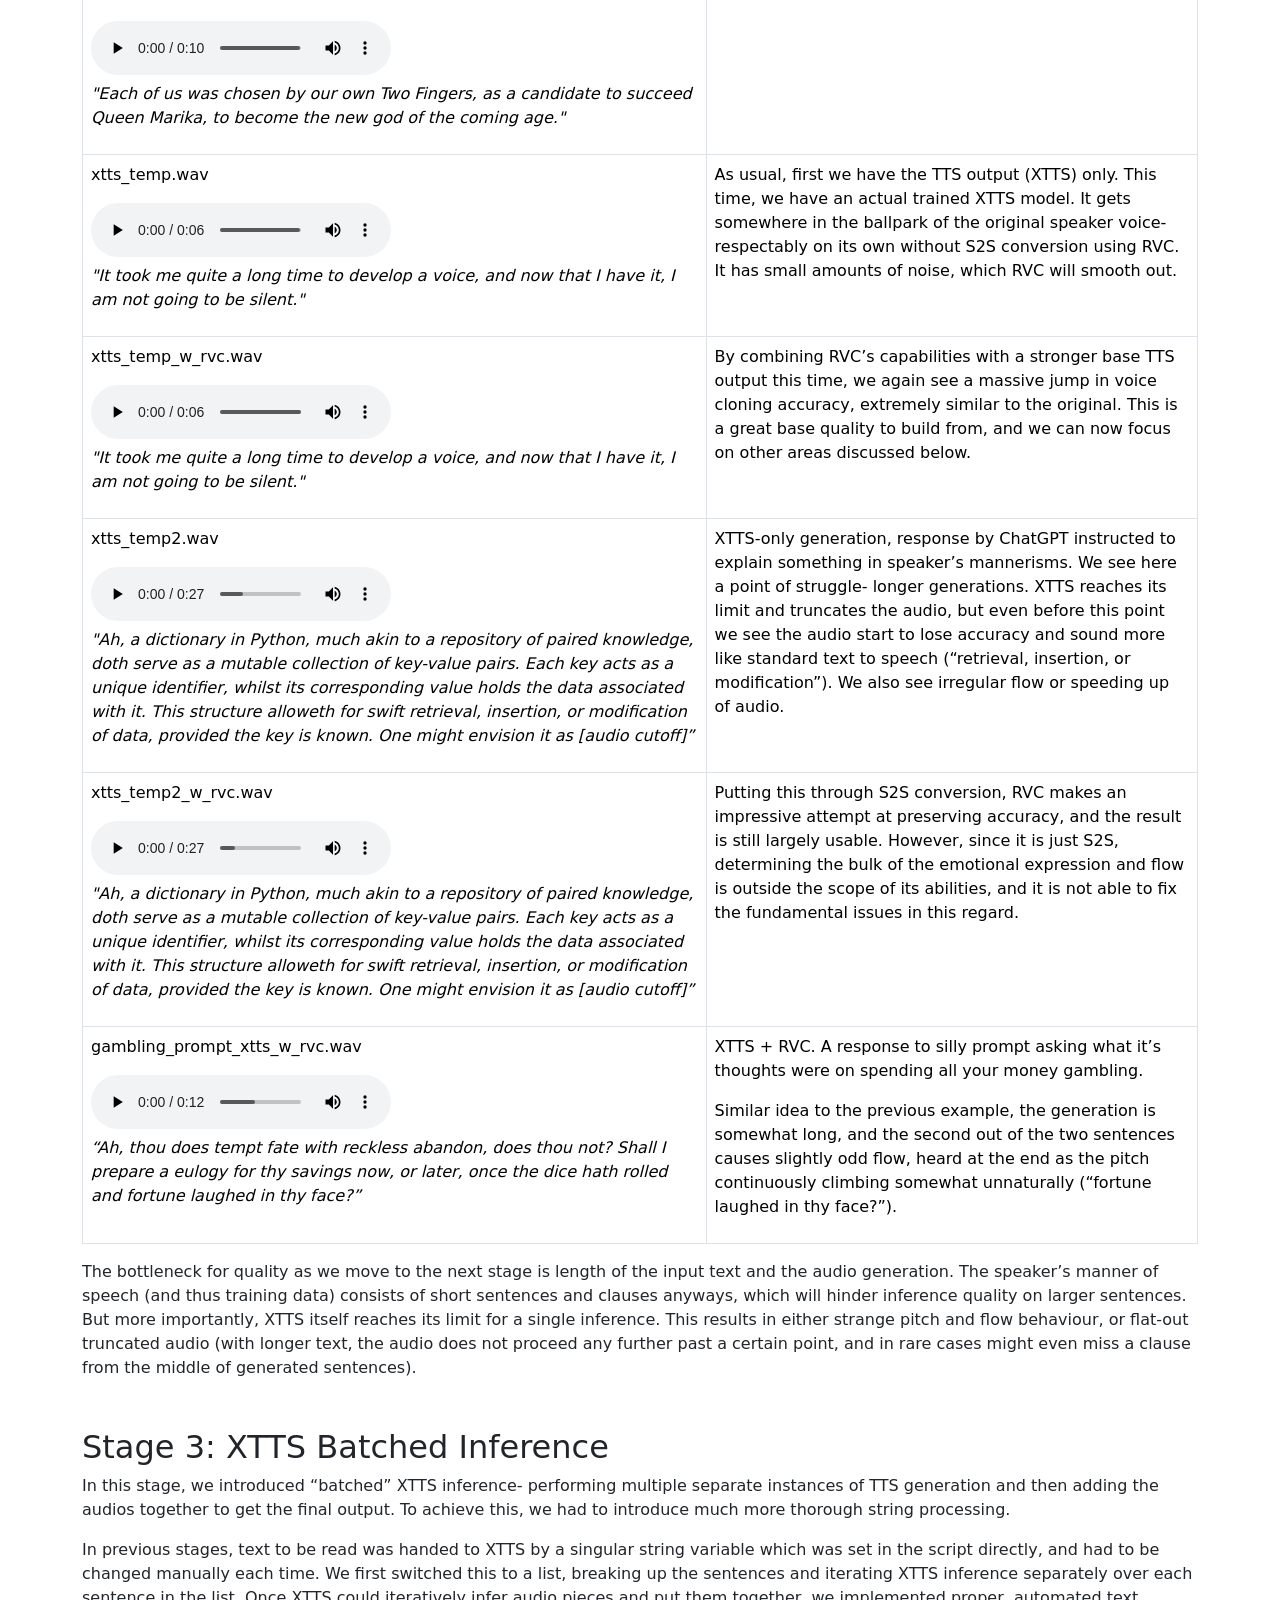
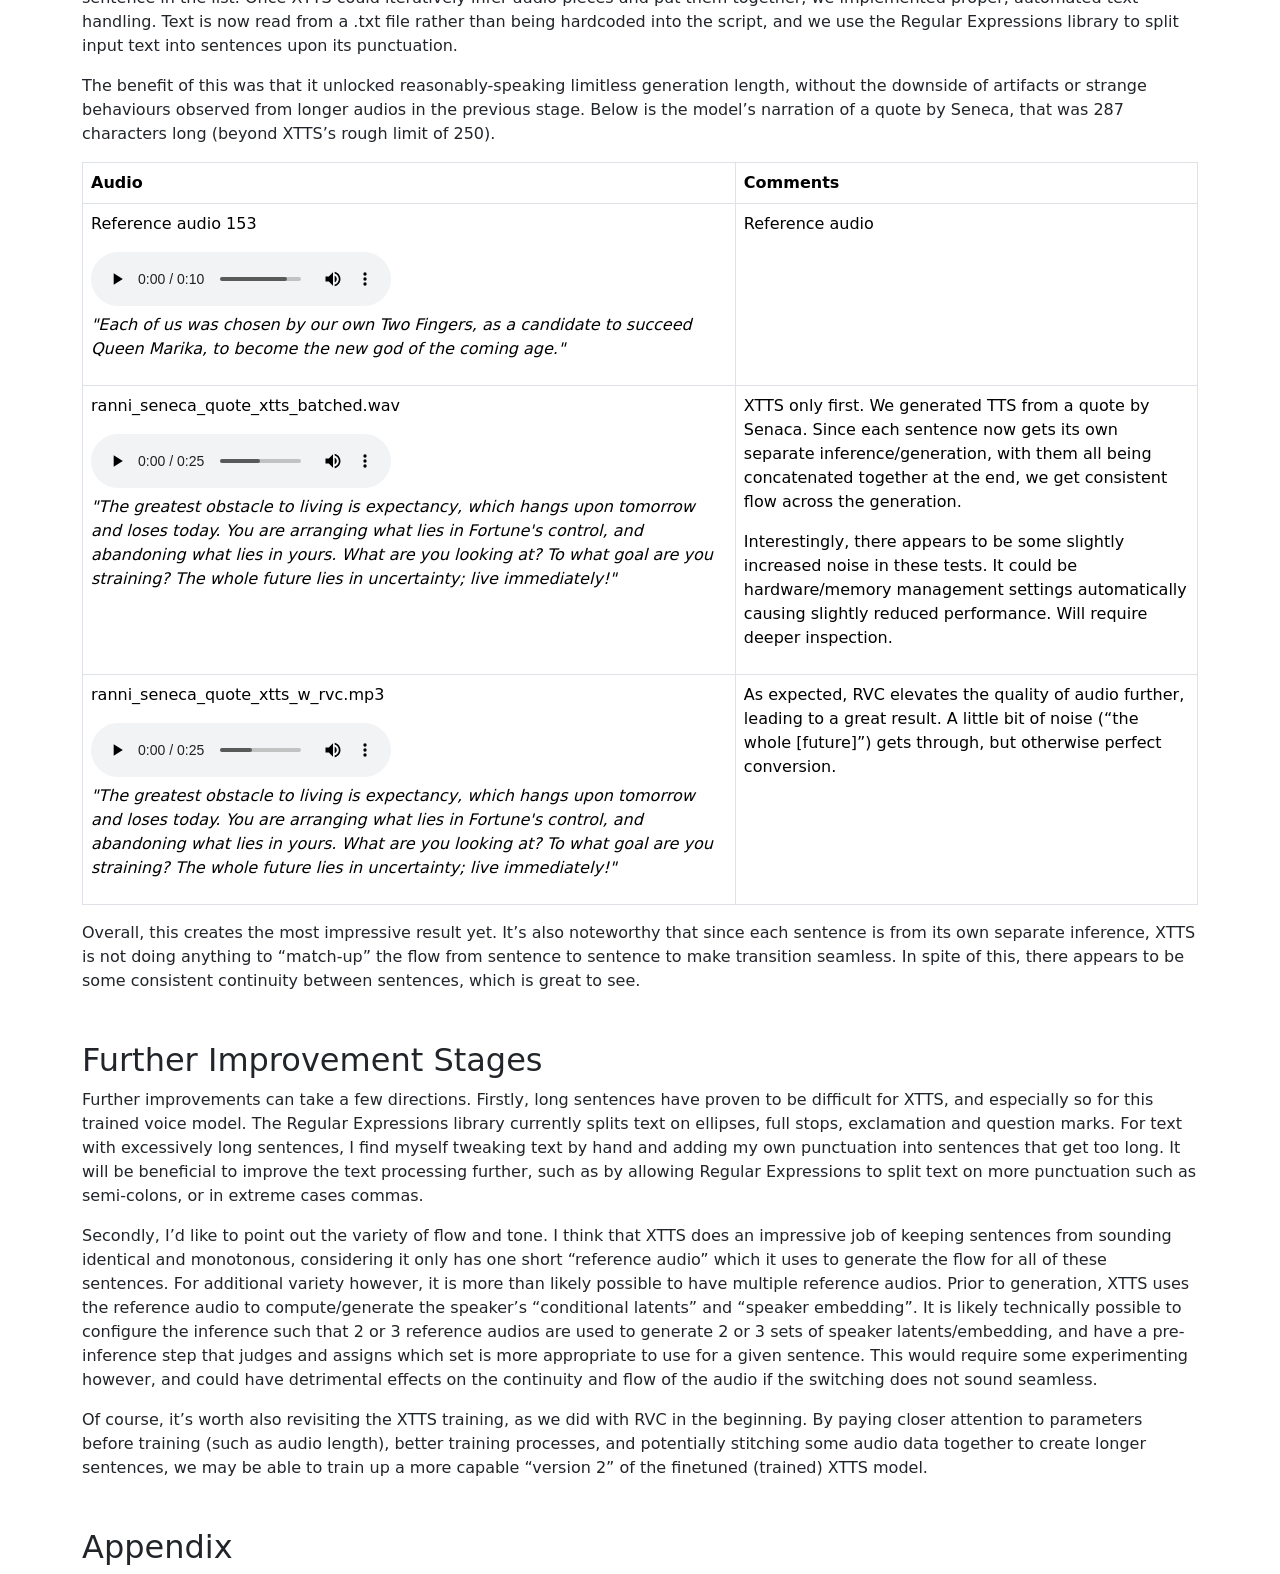
==== commit 2c8e0199: "moved stylesheets to be global, basic root index setup" ====
--- a/python-tts-logs/index.html
+++ b/python-tts-logs/index.html
@@ -18,8 +18,8 @@
 
     <title>TTS Training Logs</title>
 
-    <link rel="stylesheet" href="css/bootstrap.min.css">
-    <link rel="stylesheet" href="css/custom.css">
+    <link rel="stylesheet" href="../css/bootstrap.min.css">
+    <link rel="stylesheet" href="../css/custom.css">
 
 </head>
 
